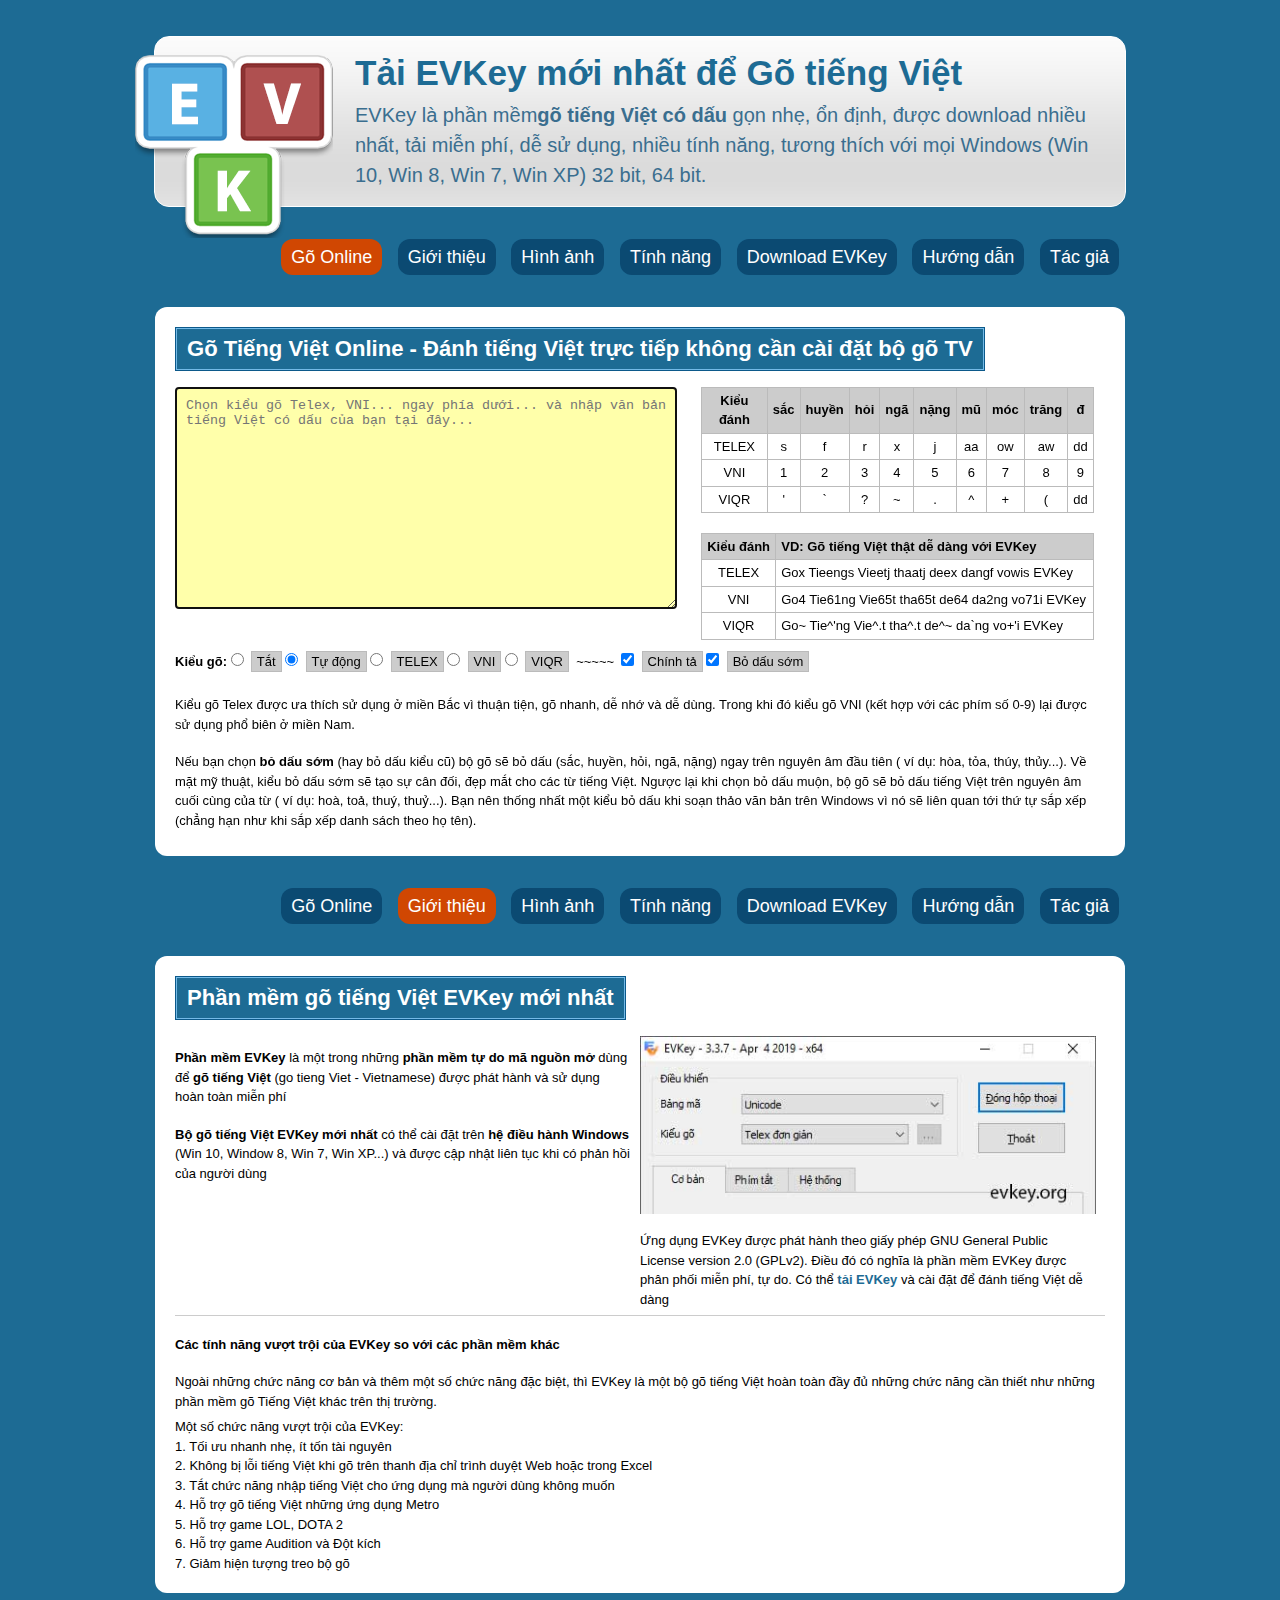
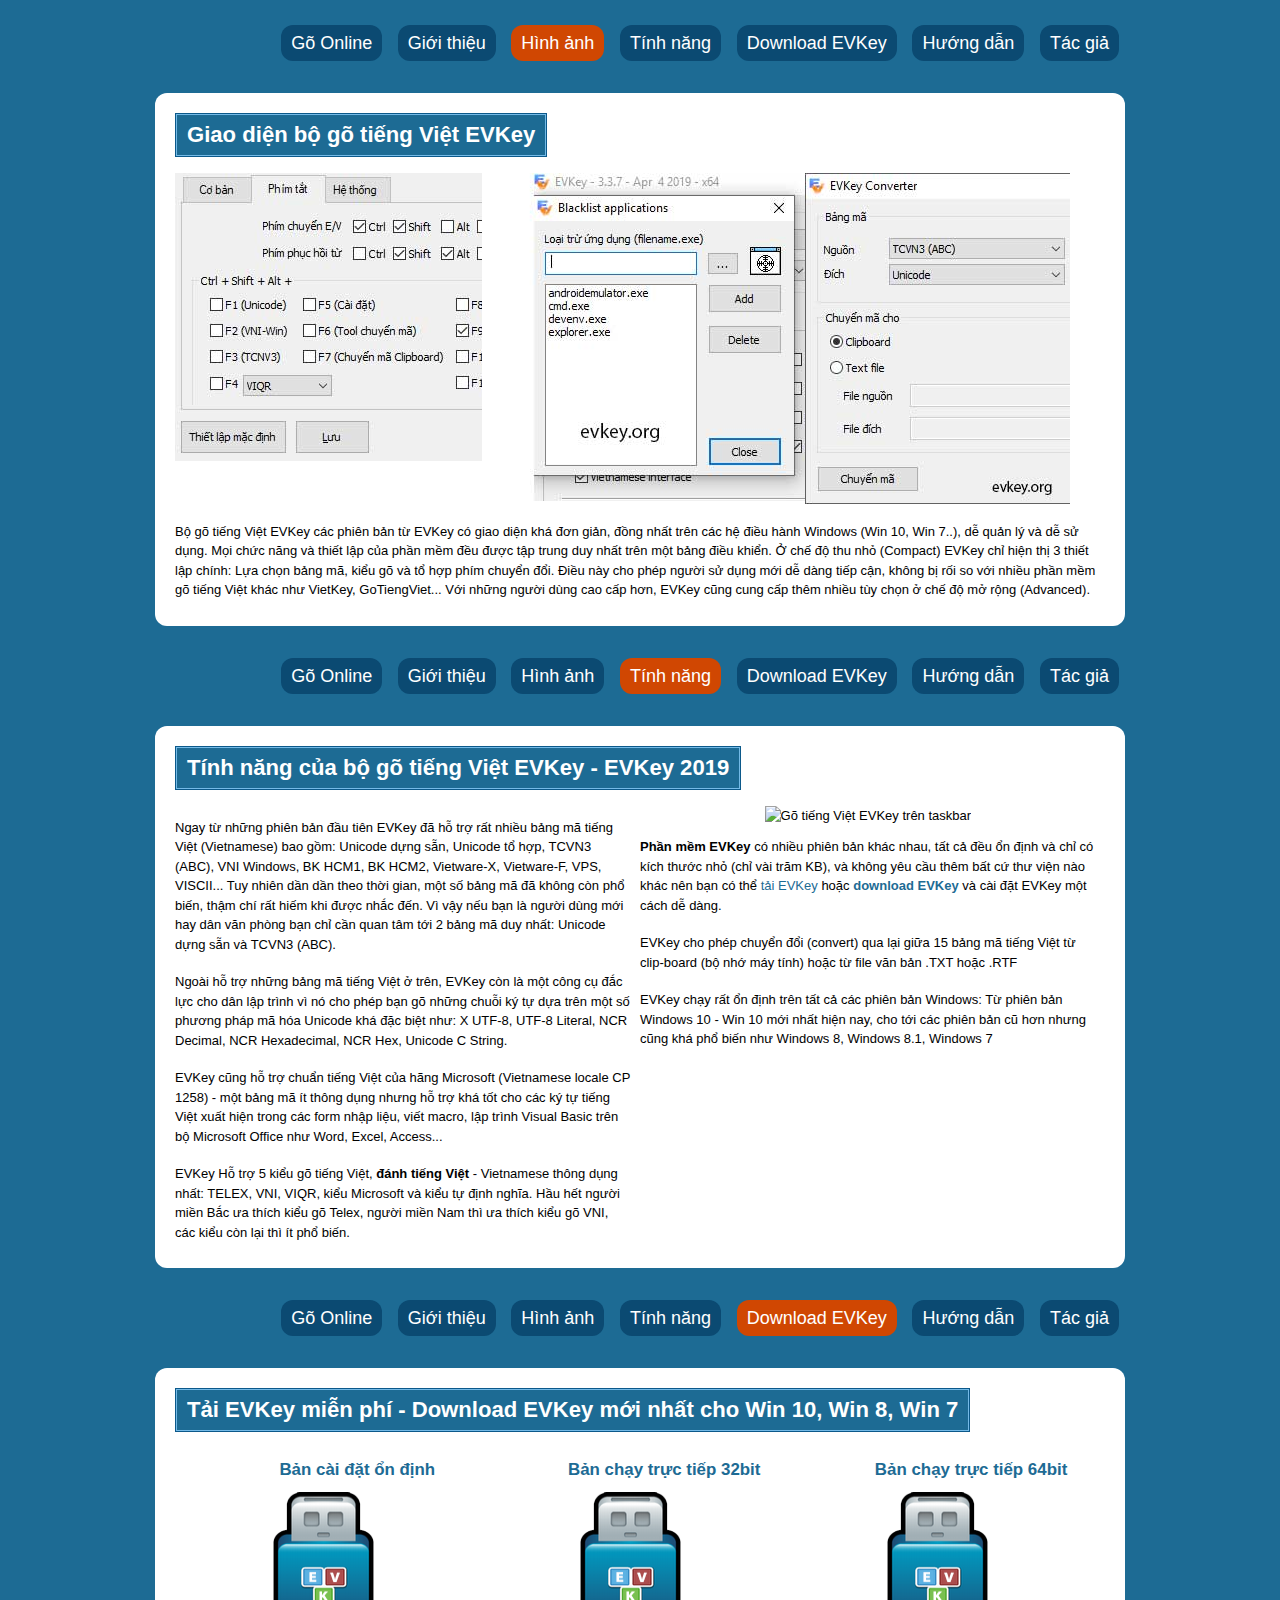
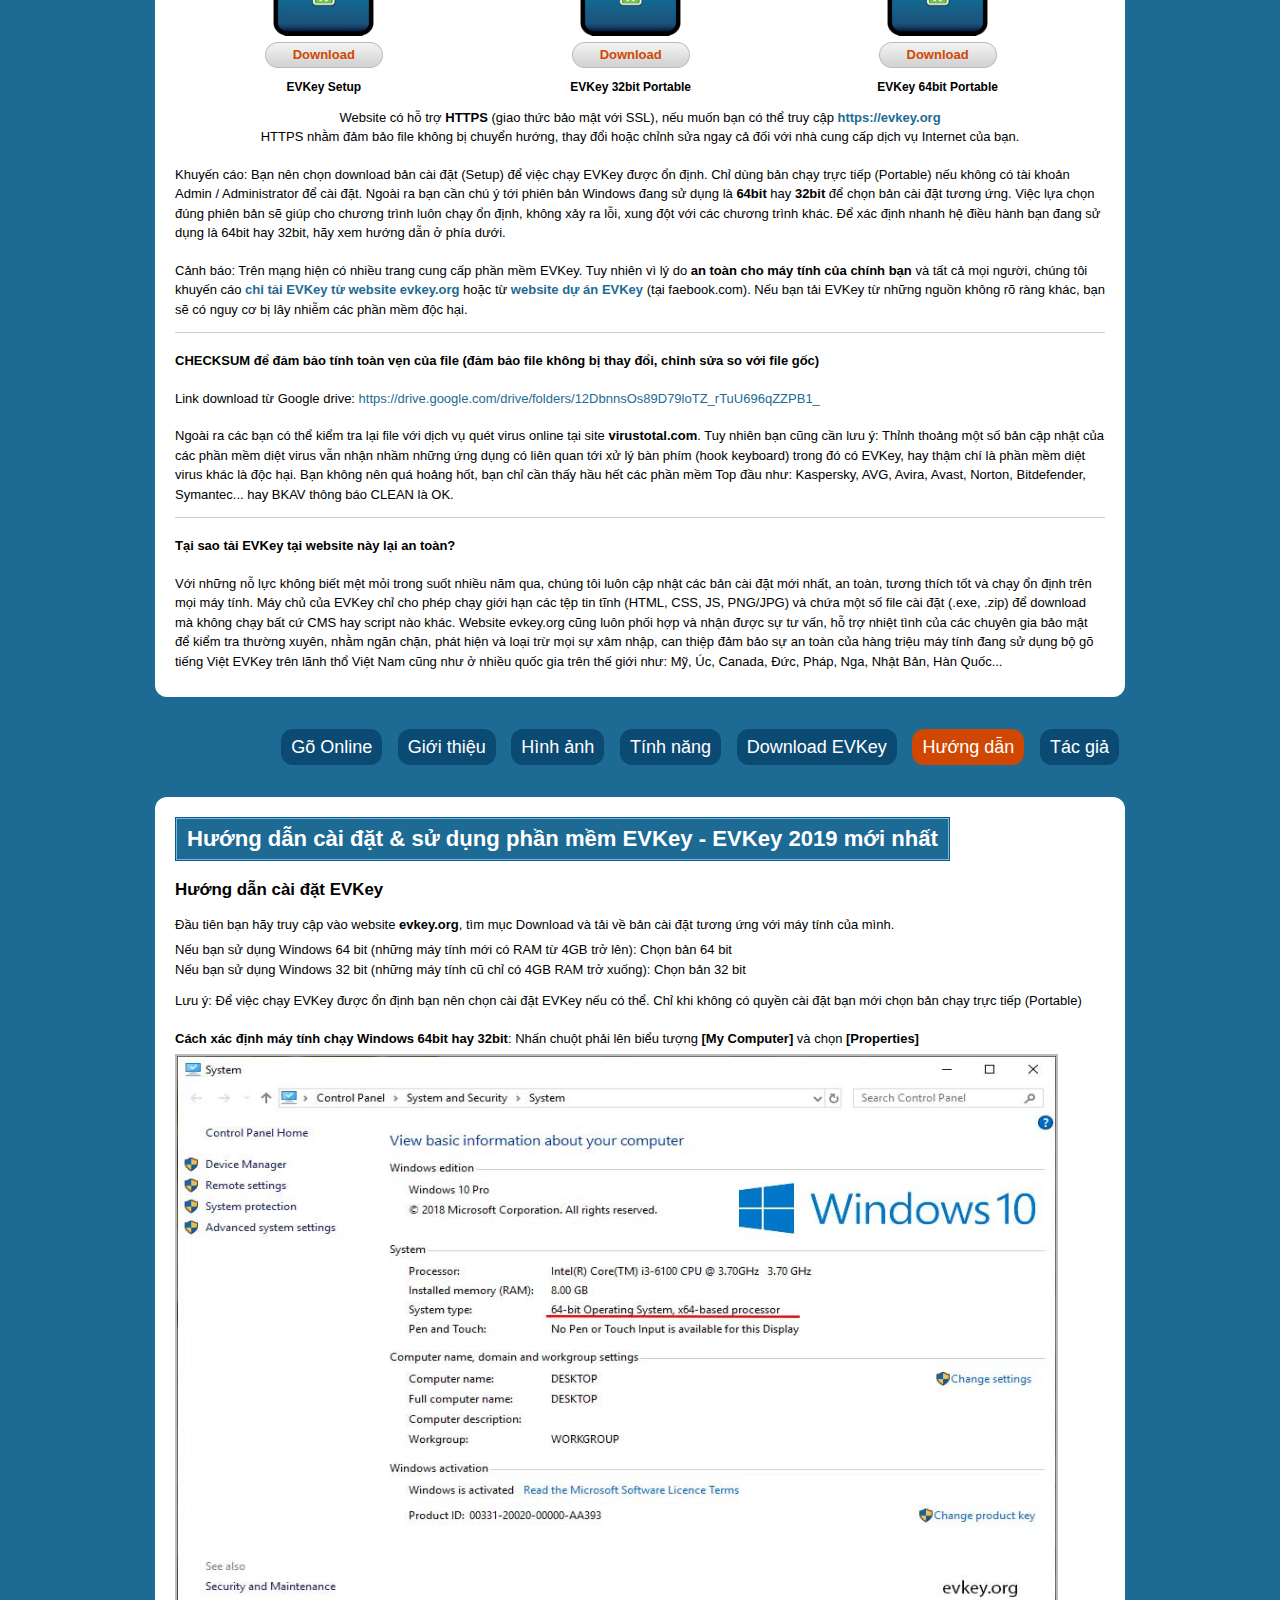
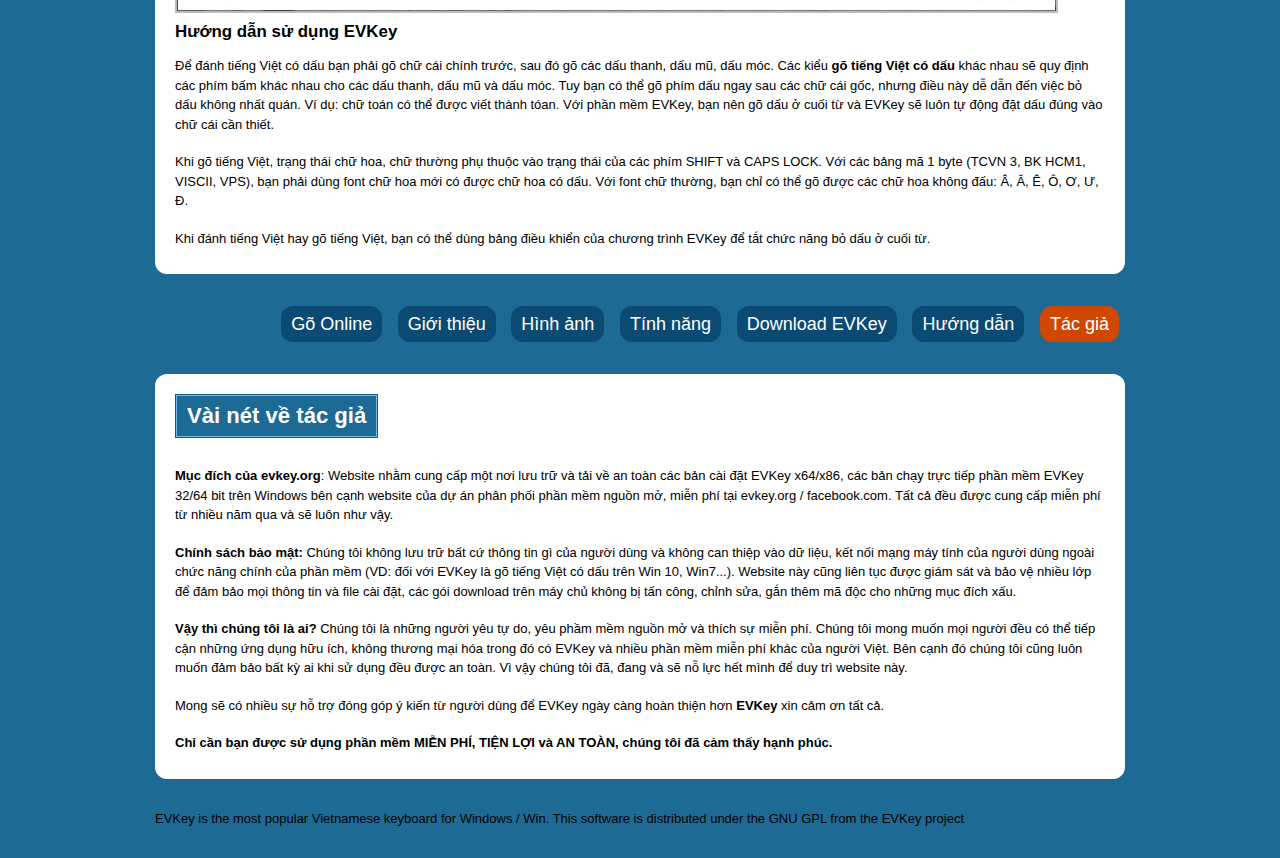
==== index.html @ 9063da2d "Add files via upload" ====
﻿<!DOCTYPE html>
<html xmlns="http://www.w3.org/1999/xhtml" lang="vi" xml:lang="vi">
<head>
    <meta charset="UTF-8" />
    <meta name="robots" content="index, follow" />
    <meta name="viewport" content="width=device-width, initial-scale=1.0" />
    <meta name="keywords" content="evkey, bo go tieng viet, evkey moi nhat, download evkey, go tieng viet, go tieng viet gon nhe, evkey 2019, tai evkey, bo go tieng viet" />
    <meta name="description" content="EVKey là ứng dụng hỗ trợ gõ Tiếng Việt trên máy tính gọn nhẹ và ổn định nhất hiện nay." />
    <title>EVKey - Trang chủ EVKey - Tải bộ gõ tiếng Việt mới nhất.</title>
    <link rel="stylesheet" href="media/css/template.css" type="text/css" />
</head>
<body>
    <a id="home"></a>
    <div class="wrapper box1">
        <div class="custom">
            <a href="/">
                <div id="logo">
                    EVKey
                </div>
            </a>
            <h1 class="heading">
                <a href="#download" title="Download EVKey mới nhất để gõ tiếng Việt trên Windows">Tải EVKey mới nhất để Gõ tiếng Việt</a>
            </h1>
            <p class="intro">
                EVKey là phần mềm<strong>gõ tiếng Việt có dấu</strong> gọn nhẹ, ổn định, được download nhiều nhất, tải miễn phí, dễ sử dụng, nhiều tính năng, tương thích với mọi Windows (Win 10, Win 8, Win 7, Win XP) 32 bit, 64 bit.
            </p>
        </div>
    </div>
    <div class="wrapper nav">
        <div class="custom">
            <a id="go-online"></a>
            <ul>
                <li class="active">
                    <a href="#go-online" title="gõ tiếng việt">Gõ Online</a>
                </li>
                <li>
                    <a href="#gioi-thieu" title="giới thiệu trang chủ evkey">Giới thiệu</a>
                </li>
                <li>
                    <a href="#hinh-anh" title="hình ảnh evkey gõ tiếng việt">Hình ảnh</a>
                </li>
                <li>
                    <a href="#tinh-nang"  title="các tính năng vượt trội của evkey">Tính năng</a>
                </li>
                <li>
                    <a href="#download" title="tải evkey">Download EVKey</a>
                </li>
                <li>
                    <a href="#huong-dan" title="hướng dẫn gõ tiếng việt">Hướng dẫn</a>
                </li>
                <li>
                    <a href="#tac-gia" title="tác giả evkey">Tác giả</a>
                </li>
            </ul>
        </div>
    </div>
    <div class="wrapper box2">
        <div class="inner">
            <div class="sectiontitlegoc"></div>
            <div class="sectiontitle">
                <h2>Gõ Tiếng Việt Online - Đánh tiếng Việt trực tiếp không cần cài đặt bộ gõ TV</h2>
            </div>
            <div class="custom">
                <div style="float:left; margin-right:20px;">
                    <textarea id="avimarea" autofocus class="avimarea" rows="10" cols="65" placeholder="Chọn kiểu gõ Telex, VNI... ngay phía dưới... và nhập văn bản tiếng Việt có dấu của bạn tại đây..."></textarea>
                </div>
                <div style="float:left;">
                    <table class="table">
                        <tbody>
                            <tr>
                                <th>Kiểu đánh</th>
                                <th>sắc</th>
                                <th>huyền</th>
                                <th>hỏi</th>
                                <th>ngã</th>
                                <th>nặng</th>
                                <th>mũ</th>
                                <th>móc</th>
                                <th>trăng</th>
                                <th>đ</th>
                            </tr>
                            <tr>
                                <td>TELEX</td>
                                <td>s</td>
                                <td>f</td>
                                <td>r</td>
                                <td>x</td>
                                <td>j</td>
                                <td>aa</td>
                                <td>ow</td>
                                <td>aw</td>
                                <td>dd</td>
                            </tr>
                            <tr>
                                <td>VNI</td>
                                <td>1</td>
                                <td>2</td>
                                <td>3</td>
                                <td>4</td>
                                <td>5</td>
                                <td>6</td>
                                <td>7</td>
                                <td>8</td>
                                <td>9</td>
                            </tr>
                            <tr>
                                <td>VIQR</td>
                                <td>&apos;</td>
                                <td>&grave;</td>
                                <td>&quest;</td>
                                <td>~</td>
                                <td>.</td>
                                <td>^</td>
                                <td>+</td>
                                <td>(</td>
                                <td>dd</td>
                            </tr>
                        </tbody>
                    </table>
                    <br />
                    <table class="table">
                        <tbody>
                            <tr>
                                <th>Kiểu đánh</th>
                                <th class="aleft">VD: Gõ tiếng Việt thật dễ dàng với EVKey</th>
                            </tr>
                            <tr>
                                <td>TELEX</td>
                                <td class="aleft">Gox Tieengs Vieetj thaatj deex dangf vowis EVKey</td>
                            </tr>
                            <tr>
                                <td>VNI</td>
                                <td class="aleft">Go4 Tie61ng Vie65t tha65t de64 da2ng vo71i EVKey</td>
                            </tr>
                            <tr>
                                <td>VIQR</td>
                                <td class="aleft">Go~ Tie^'ng Vie^.t tha^.t de^~ da`ng vo+'i EVKey</td>
                            </tr>
                        </tbody>
                    </table>
                </div>
            </div>
            <div class="clear"></div>
            <div id="AVIMControl">
                <div class="AVIMControl">
                    <fieldset>
                        <strong>Kiểu gõ:</strong>
                        <input id="avim_off" type="radio" name="AVIMMethod" onclick="AVIMObj.setMethod(-1);" />&nbsp;
                        <label for="avim_off" class="lcontrol">Tắt</label>
                        <input id="avim_auto" type="radio" name="AVIMMethod" onclick="AVIMObj.setMethod(0);" />&nbsp;
                        <label for="avim_auto" class="lcontrol">Tự động</label>
                        <input id="avim_telex" type="radio" name="AVIMMethod" onclick="AVIMObj.setMethod(1);" />&nbsp;
                        <label for="avim_telex" class="lcontrol">TELEX</label>
                        <input id="avim_vni" type="radio" name="AVIMMethod" onclick="AVIMObj.setMethod(2);" />&nbsp;
                        <label for="avim_vni" class="lcontrol">VNI</label>
                        <input id="avim_viqr" type="radio" name="AVIMMethod" onclick="AVIMObj.setMethod(3);" />&nbsp;
                        <label for="avim_viqr" class="lcontrol">VIQR</label>
                        <span>&nbsp;~~~~~&nbsp;</span>
                        <input id="avim_ckspell" type="checkbox" onclick="AVIMObj.setSpell(this);" />&nbsp;
                        <label for="avim_ckspell" class="lcontrol">Chính tả</label>
                        <input id="avim_daucu" type="checkbox" onclick="AVIMObj.setDauCu(this);" />&nbsp;
                        <label for="avim_daucu" class="lcontrol">Bỏ dấu sớm</label>
                    </fieldset>
                </div>
            </div>
            <script async type="text/javascript" src="media/js/avim.js"></script>
            <p>Kiểu gõ Telex được ưa thích sử dụng ở miền Bắc vì thuận tiện, gõ nhanh, dễ nhớ và dễ dùng. Trong khi đó kiểu gõ VNI (kết hợp với các phím số 0-9) lại được sử dụng phổ biên ở miền Nam.</p>
            <p>
                Nếu bạn chọn
                <strong>bỏ dấu sớm</strong> (hay bỏ dấu kiểu cũ) bộ gõ sẽ bỏ dấu (sắc, huyền, hỏi, ngã, nặng) ngay trên nguyên âm đầu tiên (
                <em>ví dụ: hòa, tỏa, thúy, thủy...</em>). Về mặt mỹ thuật, kiểu bỏ dấu sớm sẽ tạo sự cân đối, đẹp mắt cho các từ tiếng Việt. Ngược lại khi chọn bỏ dấu muộn, bộ gõ sẽ bỏ dấu tiếng Việt trên nguyên âm cuối cùng của từ (
                <em>ví dụ: hoà, toả, thuý, thuỷ...</em>). Bạn nên thống nhất một kiểu bỏ dấu khi soạn thảo văn bản trên Windows vì nó sẽ liên quan tới thứ tự sắp xếp (chẳng hạn như khi sắp xếp danh sách theo họ tên).
            </p>
        </div>
    </div>
    <div class="wrapper nav">
        <div class="custom">
            <a id="gioi-thieu"></a>
            <ul>
                <li>
                    <a href="#go-online" title="gõ tiếng việt">Gõ Online</a>
                </li>
                <li class="active">
                    <a href="#gioi-thieu" title="giới thiệu trang chủ evkey">Giới thiệu</a>
                </li>
                <li>
                    <a href="#hinh-anh" title="hình ảnh evkey gõ tiếng việt">Hình ảnh</a>
                </li>
                <li>
                    <a href="#tinh-nang"  title="các tính năng vượt trội của evkey">Tính năng</a>
                </li>
                <li>
                    <a href="#download" title="tải evkey">Download EVKey</a>
                </li>
                <li>
                    <a href="#huong-dan" title="hướng dẫn gõ tiếng việt">Hướng dẫn</a>
                </li>
                <li>
                    <a href="#tac-gia" title="tác giả evkey">Tác giả</a>
                </li>
            </ul>
        </div>
    </div>
    <div class="wrapper box2">
        <div class="inner">
            <div class="sectiontitlegoc"></div>
            <div class="sectiontitle">
                <h2>Phần mềm gõ tiếng Việt EVKey mới nhất</h2>
            </div>
            <div class="custom">
                <div class="block2">
                    <p>
                        <strong>Phần mềm EVKey</strong> là một trong những
                        <strong>phần mềm tự do mã nguồn mở</strong> dùng để
                        <strong>gõ tiếng Việt</strong> (go tieng Viet - Vietnamese) được phát hành và sử dụng hoàn toàn miễn phí
                    </p>
                    <p>
                        <strong>Bộ gõ tiếng Việt EVKey mới nhất</strong> có thể cài đặt trên
                        <strong>hệ điều hành Windows</strong> (Win 10, Window 8, Win 7, Win XP...) và được cập nhật liên tục khi có phản hồi của người dùng
                    </p>
                </div>
                <div class="block2">
                    <img src="media/images/screenshots/evkey.jpg" width="100%" height="" alt="Giao diện bộ gõ tiếng Việt EVKey trên Windows" style="max-width:570px;" />
                    <p>
                        Ứng dụng EVKey được phát hành theo giấy phép GNU General Public License version 2.0 (GPLv2). Điều đó có nghĩa là phần mềm EVKey được phân phối miễn phí, tự do. Có thể
                        <strong>
                            <a href="#download" title="Tải phần mềm gõ tiếng Việt EVKey mới nhất">tải EVKey</a>
                        </strong> và cài đặt để đánh tiếng Việt dễ dàng
                    </p>
                </div>
            </div>
            <hr />
            <p>
                <strong>Các tính năng vượt trội của EVKey so với các phần mềm khác</strong>
            </p>
            <p>Ngoài những chức năng cơ bản và thêm một số chức năng đặc biệt, thì EVKey là một bộ gõ tiếng Việt hoàn toàn đầy đủ những chức năng cần thiết như những phần mềm gõ Tiếng Việt khác trên thị trường.</p>
            <ol>
                Một số chức năng vượt trội của EVKey:
                <li>1. Tối ưu nhanh nhẹ, ít tốn tài nguyên</li>
                <li>2. Không bị lỗi tiếng Việt khi gõ trên thanh địa chỉ trình duyệt Web hoặc trong Excel</li>
                <li>3. Tắt chức năng nhập tiếng Việt cho ứng dụng mà người dùng không muốn</li>
                <li>4. Hỗ trợ gõ tiếng Việt những ứng dụng Metro</li>
                <li>5. Hỗ trợ game LOL, DOTA 2</li>
                <li>6. Hỗ trợ game Audition và Đột kích</li>
                <li>7. Giảm hiện tượng treo bộ gõ</li>
            </ol>
            <div class="clear"></div>
        </div>
    </div>
    <div class="wrapper nav">
        <div class="custom">
            <a id="hinh-anh"></a>
            <ul>
                <li>
                    <a href="#go-online" title="gõ tiếng việt">Gõ Online</a>
                </li>
                <li>
                    <a href="#gioi-thieu" title="giới thiệu trang chủ evkey">Giới thiệu</a>
                </li>
                <li class="active">
                    <a href="#hinh-anh" title="hình ảnh evkey gõ tiếng việt">Hình ảnh</a>
                </li>
                <li>
                    <a href="#tinh-nang"  title="các tính năng vượt trội của evkey">Tính năng</a>
                </li>
                <li>
                    <a href="#download" title="tải evkey">Download EVKey</a>
                </li>
                <li>
                    <a href="#huong-dan" title="hướng dẫn gõ tiếng việt">Hướng dẫn</a>
                </li>
                <li>
                    <a href="#tac-gia" title="tác giả evkey">Tác giả</a>
                </li>
            </ul>
        </div>
    </div>
    <div class="wrapper box2">
        <div class="inner">
            <div class="sectiontitlegoc"></div>
            <div class="sectiontitle">
                <h2>Giao diện bộ gõ tiếng Việt EVKey</h2>
            </div>
            <div class="custom">
                <div class="block3">
                    <img src="media/images/screenshots/evkey-gui.jpg" alt="go tieng viet cho windows 10" />
                </div>
                <div class="block3">
                    <img src="media/images/screenshots/evkey-macro.jpg" alt="go tieng viet cho windows 8" />
                </div>
                <div class="block3">
                    <img src="media/images/screenshots/evkey-toolkit.jpg" alt="go tieng viet cho windows 7" />
                </div>
            </div>
            <div class="clear"></div>
            <div class="custom">
                <p>Bộ gõ tiếng Việt EVKey các phiên bản từ EVKey có giao diện khá đơn giản, đồng nhất trên các hệ điều hành Windows (Win 10, Win 7..), dễ quản lý và dễ sử dụng. Mọi chức năng và thiết lập của phần mềm đều được tập trung duy nhất trên một bảng điều khiển. Ở chế độ thu nhỏ (Compact) EVKey chỉ hiện thị 3 thiết lập chính: Lựa chọn bảng mã, kiểu gõ và tổ hợp phím chuyển đổi. Điều này cho phép người sử dụng mới dễ dàng tiếp cận, không bị rối so với nhiều phần mềm gõ tiếng Việt khác như VietKey, GoTiengViet... Với những người dùng cao cấp hơn, EVKey cũng cung cấp thêm nhiều tùy chọn ở chế độ mở rộng (Advanced).</p>
            </div>
        </div>
    </div>
    <div class="wrapper nav">
        <div class="custom">
            <a id="tinh-nang"></a>
            <ul>
                <li>
                    <a href="#go-online" title="gõ tiếng việt">Gõ Online</a>
                </li>
                <li>
                    <a href="#gioi-thieu" title="giới thiệu trang chủ evkey">Giới thiệu</a>
                </li>
                <li>
                    <a href="#hinh-anh" title="hình ảnh evkey gõ tiếng việt">Hình ảnh</a>
                </li>
                <li class="active">
                    <a href="#tinh-nang"  title="các tính năng vượt trội của evkey">Tính năng</a>
                </li>
                <li>
                    <a href="#download" title="tải evkey">Download EVKey</a>
                </li>
                <li>
                    <a href="#huong-dan" title="hướng dẫn gõ tiếng việt">Hướng dẫn</a>
                </li>
                <li>
                    <a href="#tac-gia" title="tác giả evkey">Tác giả</a>
                </li>
            </ul>
        </div>
    </div>
    <div class="wrapper box2">
        <div class="inner">
            <div class="sectiontitlegoc"></div>
            <div class="sectiontitle">
                <h2>Tính năng của bộ gõ tiếng Việt EVKey - EVKey 2019</h2>
            </div>
            <div class="custom">
                <div class="block2">
                    <p>Ngay từ những phiên bản đầu tiên EVKey đã hỗ trợ rất nhiều bảng mã tiếng Việt (Vietnamese) bao gồm: Unicode dựng sẵn, Unicode tổ hợp, TCVN3 (ABC), VNI Windows, BK HCM1, BK HCM2, Vietware-X, Vietware-F, VPS, VISCII... Tuy nhiên dần dần theo thời gian, một số bảng mã đã không còn phổ biến, thậm chí rất hiếm khi được nhắc đến. Vì vậy nếu bạn là người dùng mới hay dân văn phòng bạn chỉ cần quan tâm tới 2 bảng mã duy nhất: Unicode dựng sẵn và TCVN3 (ABC).</p>
                    <p>Ngoài hỗ trợ những bảng mã tiếng Việt ở trên, EVKey còn là một công cụ đắc lực cho dân lập trình vì nó cho phép bạn gõ những chuỗi ký tự dựa trên một số phương pháp mã hóa Unicode khá đặc biệt như: X UTF-8, UTF-8 Literal, NCR Decimal, NCR Hexadecimal, NCR Hex, Unicode C String.</p>
                    <p>EVKey cũng hỗ trợ chuẩn tiếng Việt của hãng Microsoft (Vietnamese locale CP 1258) - một bảng mã ít thông dụng nhưng hỗ trợ khá tốt cho các ký tự tiếng Việt xuất hiện trong các form nhập liệu, viết macro, lập trình Visual Basic trên bộ Microsoft Office như Word, Excel, Access...</p>
                    <p>
                        EVKey Hỗ trợ 5 kiểu gõ tiếng Việt,
                        <strong>đánh tiếng Việt</strong> - Vietnamese thông dụng nhất: TELEX, VNI, VIQR, kiểu Microsoft và kiểu tự định nghĩa. Hầu hết người miền Bắc ưa thích kiểu gõ Telex, người miền Nam thì ưa thích kiểu gõ VNI, các kiểu còn lại thì ít phổ biến.
                    </p>
                </div>
                <div class="block2">
                    <img src="media/images/screenshots/evkey-taskbar.jpg" alt="Gõ tiếng Việt EVKey trên taskbar" />
                    <p>
                        <strong>Phần mềm EVKey</strong> có nhiều phiên bản khác nhau, tất cả đều ổn định và chỉ có kích thước nhỏ (chỉ vài trăm KB), và không yêu cầu thêm bất cứ thư viện nào khác nên bạn có thể
                        <a href="#download" title="Tải phần mềm gõ tiếng Việt EVKey mới nhất">tải EVKey</a> hoặc
                        <strong>
                            <a href="#download" title="Download phần mềm gõ tiếng Việt EVKey mới nhất">download EVKey</a>
                        </strong> và cài đặt EVKey một cách dễ dàng.
                    </p>
                    <p>EVKey cho phép chuyển đổi (convert) qua lại giữa 15 bảng mã tiếng Việt từ clip-board (bộ nhớ máy tính) hoặc từ file văn bản .TXT hoặc .RTF</p>
                    <p>EVKey chạy rất ổn định trên tất cả các phiên bản Windows: Từ phiên bản Windows 10 - Win 10 mới nhất hiện nay, cho tới các phiên bản cũ hơn nhưng cũng khá phổ biến như Windows 8, Windows 8.1, Windows 7</p>
                </div>
                <div>
                </div>
            </div>
            <div class="clear"></div>
        </div>
    </div>
    <div class="wrapper nav">
        <div class="custom">
            <a id="download"></a>
            <ul>
                <li>
                    <a href="#go-online" title="gõ tiếng việt">Gõ Online</a>
                </li>
                <li>
                    <a href="#gioi-thieu" title="giới thiệu trang chủ evkey">Giới thiệu</a>
                </li>
                <li>
                    <a href="#hinh-anh" title="hình ảnh evkey gõ tiếng việt">Hình ảnh</a>
                </li>
                <li>
                    <a href="#tinh-nang"  title="các tính năng vượt trội của evkey">Tính năng</a>
                </li>
                <li class="active">
                    <a href="#download" title="tải evkey">Download EVKey</a>
                </li>
                <li>
                    <a href="#huong-dan" title="hướng dẫn gõ tiếng việt">Hướng dẫn</a>
                </li>
                <li>
                    <a href="#tac-gia" title="tác giả evkey">Tác giả</a>
                </li>
            </ul>
        </div>
    </div>
    <div class="wrapper box2">
        <div class="inner">
            <div class="sectiontitlegoc"></div>
            <div class="sectiontitle">
                <h2>Tải EVKey miễn phí - Download EVKey mới nhất cho Win 10, Win 8, Win 7</h2>
            </div>
            <div class="custom">
                <div class="block3">
                    <h3>
                        <a href="https://github.com/evkey/evkey.github.io/releases/download/3.4.2/EVKey.Setup.exe" title="EVKey bản cài đặt" rel="nofollow">Bản cài đặt ổn định</a>
                    </h3>
                    <img src="media/images/download/evkey-portable.png" alt="EVKey Portable" width="155" height="144" />
                    <a class="downloadbutton" href="https://github.com/evkey/evkey.github.io/releases/download/3.4.2/EVKey.Setup.exe">Download</a>
                    <div class="downloadnote">
                        <strong>EVKey Setup</strong>
                    </div>
                </div>

                <div class="block3">
                    <h3>
                        <a href="https://github.com/evkey/evkey.github.io/releases/download/3.4.2/EVKey32.exe" title="EVKey bản chạy trực tiếp 32bit không cần cài đặt" rel="nofollow">Bản chạy trực tiếp 32bit</a>
                    </h3>
                    <img src="media/images/download/evkey-portable.png" alt="EVKey Portable" width="155" height="144" />
                    <a class="downloadbutton" href="https://github.com/evkey/evkey.github.io/releases/download/3.4.1/EVKey32.exe">Download</a>
                    <div class="downloadnote">
                        <strong>EVKey 32bit Portable</strong>
                    </div>
                </div>
                <div class="block3">
                    <h3>
                        <a href="https://github.com/evkey/evkey.github.io/releases/download/3.4.2/EVKey64.exe" title="EVKey bản chạy trực tiếp 64bit không cần cài đặt" rel="nofollow">Bản chạy trực tiếp 64bit</a>
                    </h3>
                    <img src="media/images/download/evkey-portable.png" alt="EVKey Portable" width="155" height="144" />
                    <a class="downloadbutton" href="https://github.com/evkey/evkey.github.io/releases/download/3.4.2/EVKey64.exe">Download</a>
                    <div class="downloadnote">
                        <strong>EVKey 64bit Portable</strong>
                    </div>
                </div>
            </div>
            <div class="clear"></div>
            <p style="text-align:center;">
                Website có hỗ trợ
                <strong>HTTPS</strong> (giao thức bảo mật với SSL), nếu muốn bạn có thể truy cập
                <strong>
                    <a href="/" title="Bộ gõ tiếng Việt EVKey">https://evkey.org</a>
                </strong>
                <br>HTTPS nhằm đảm bảo file không bị chuyển hướng, thay đổi hoặc chỉnh sửa ngay cả đối với nhà cung cấp dịch vụ Internet của bạn.
            </p>
            <p>
                Khuyến cáo: Bạn nên chọn download bản cài đặt (Setup) để việc chạy EVKey được ổn định. Chỉ dùng bản chạy trực tiếp (Portable) nếu không có tài khoản Admin / Administrator để cài đặt. Ngoài ra bạn cần chú ý tới phiên bản Windows đang sử dụng là
                <strong>64bit</strong> hay
                <strong>32bit</strong> để chọn bản cài đặt tương ứng. Việc lựa chọn đúng phiên bản sẽ giúp cho chương trình luôn chạy ổn định, không xảy ra lỗi, xung đột với các chương trình khác. Để xác định nhanh hệ điều hành bạn đang sử dụng là 64bit hay 32bit, hãy xem hướng dẫn ở phía dưới.
            </p>
            <p>
                Cảnh báo: Trên mạng hiện có nhiều trang cung cấp phần mềm EVKey. Tuy nhiên vì lý do
                <strong>an toàn cho máy tính của chính bạn</strong> và tất cả mọi người, chúng tôi khuyến cáo
                <strong>
                    <a href="/" title="Tải EVKey mới nhất">chỉ tải EVKey từ website evkey.org</a>
                </strong> hoặc từ
                <strong>
                    <a href="https://www.facebook.com/bogotiengvietevkey/" target="_blank" rel="nofollow" title="Website dự án EVKey">website dự án EVKey</a>
                </strong> (tại faebook.com). Nếu bạn tải EVKey từ những nguồn không rõ ràng khác, bạn sẽ có nguy cơ bị lây nhiễm các phần mềm độc hại.
            </p>
            <hr />
            <p>
                <strong>CHECKSUM để đảm bảo tính toàn vẹn của file (đảm bảo file không bị thay đổi, chỉnh sửa so với file gốc)</strong>
            </p>
            <p>
                Link download từ Google drive:
                <a href="https://drive.google.com/drive/folders/12DbnnsOs89D79loTZ_rTuU696qZZPB1_" target="_blank" rel="nofollow">https://drive.google.com/drive/folders/12DbnnsOs89D79loTZ_rTuU696qZZPB1_</a>
            </p>
            <p>
                Ngoài ra các bạn có thể kiểm tra lại file với dịch vụ quét virus online tại site
                <strong>virustotal.com</strong>. Tuy nhiên bạn cũng cần lưu ý: Thỉnh thoảng một số bản cập nhật của các phần mềm diệt virus vẫn nhận nhầm những ứng dụng có liên quan tới xử lý bàn phím (hook keyboard) trong đó có EVKey, hay thậm chí là phần mềm diệt virus khác là độc hại. Bạn không nên quá hoảng hốt, bạn chỉ cần thấy hầu hết các phần mềm Top đầu như: Kaspersky, AVG, Avira, Avast, Norton, Bitdefender, Symantec... hay BKAV thông báo CLEAN là OK.
            </p>
            <hr />
            <p>
                <strong>Tại sao tải EVKey tại website này lại an toàn?</strong>
            </p>
            <p>Với những nỗ lực không biết mệt mỏi trong suốt nhiều năm qua, chúng tôi luôn cập nhật các bản cài đặt mới nhất, an toàn, tương thích tốt và chạy ổn định trên mọi máy tính. Máy chủ của EVKey chỉ cho phép chạy giới hạn các tệp tin tĩnh (HTML, CSS, JS, PNG/JPG) và chứa một số file cài đặt (.exe, .zip) để download mà không chạy bất cứ CMS hay script nào khác. Website evkey.org cũng luôn phối hợp và nhận được sự tư vấn, hỗ trợ nhiệt tình của các chuyên gia bảo mật để kiểm tra thường xuyên, nhằm ngăn chặn, phát hiện và loại trừ mọi sự xâm nhập, can thiệp đảm bảo sự an toàn của hàng triệu máy tính đang sử dụng bộ gõ tiếng Việt EVKey trên lãnh thổ Việt Nam cũng như ở nhiều quốc gia trên thế giới như: Mỹ, Úc, Canada, Đức, Pháp, Nga, Nhật Bản, Hàn Quốc...</p>
        </div>
    </div>
    <div class="wrapper nav">
        <div class="custom">
            <a id="huong-dan"></a>
            <ul>
                <li>
                    <a href="#go-online" title="gõ tiếng việt">Gõ Online</a>
                </li>
                <li>
                    <a href="#gioi-thieu" title="giới thiệu trang chủ evkey">Giới thiệu</a>
                </li>
                <li>
                    <a href="#hinh-anh" title="hình ảnh evkey gõ tiếng việt">Hình ảnh</a>
                </li>
                <li>
                    <a href="#tinh-nang"  title="các tính năng vượt trội của evkey">Tính năng</a>
                </li>
                <li>
                    <a href="#download" title="tải evkey">Download EVKey</a>
                </li>
                <li class="active">
                    <a href="#huong-dan" title="hướng dẫn gõ tiếng việt">Hướng dẫn</a>
                </li>
                <li>
                    <a href="#tac-gia" title="tác giả evkey">Tác giả</a>
                </li>
            </ul>
        </div>
    </div>
    <div class="wrapper box2">
        <div class="inner">
            <div class="sectiontitlegoc"></div>
            <div class="sectiontitle">
                <h2>Hướng dẫn cài đặt & sử dụng phần mềm EVKey - EVKey 2019 mới nhất</h2>
            </div>
            <div class="custom">
                <h3>Hướng dẫn cài đặt EVKey</h3>
                <p>
                    Đầu tiên bạn hãy truy cập vào website
                    <strong>evkey.org</strong>, tìm mục Download và tải về bản cài đặt tương ứng với máy tính của mình.
                </p>
                <ul>
                    <li>Nếu bạn sử dụng Windows 64 bit (những máy tính mới có RAM từ 4GB trở lên): Chọn bản 64 bit</li>
                    <li>Nếu bạn sử dụng Windows 32 bit (những máy tính cũ chỉ có 4GB RAM trở xuống): Chọn bản 32 bit</li>
                </ul>
                <p>Lưu ý: Để việc chạy EVKey được ổn định bạn nên chọn cài đặt EVKey nếu có thể. Chỉ khi không có quyền cài đặt bạn mới chọn bản chạy trực tiếp (Portable)</p>
                <p>
                    <strong>Cách xác định máy tính chạy Windows 64bit hay 32bit</strong>: Nhấn chuột phải lên biểu tượng
                    <strong>[My Computer]</strong> và chọn
                    <strong>[Properties]</strong>
                </p>
                <img src="media/images/screenshots/windows-10-64bit.jpg" alt="Windows 10 Pro 64bit" title="Cách xác định Windows 64bit hay 32bit" width="879" height="555" style="border:2px solid #bbb;" />
                <h3>Hướng dẫn sử dụng EVKey</h3>
                <p>
                    Để đánh tiếng Việt có dấu bạn phải gõ chữ cái chính trước, sau đó gõ các dấu thanh, dấu mũ, dấu móc. Các kiểu
                    <strong>gõ tiếng Việt có dấu</strong> khác nhau sẽ quy định các phím bấm khác nhau cho các dấu thanh, dấu mũ và dấu móc. Tuy bạn có thể gõ phím dấu ngay sau các chữ cái gốc, nhưng điều này dễ dẫn đến việc bỏ dấu không nhất quán. Ví dụ: chữ toán có thể được viết thành tóan. Với phần mềm EVKey, bạn nên gõ dấu ở cuối từ và EVKey sẽ luôn tự động đặt dấu đúng vào chữ cái cần thiết.
                </p>
                <p>Khi gõ tiếng Việt, trạng thái chữ hoa, chữ thường phụ thuộc vào trạng thái của các phím SHIFT và CAPS LOCK. Với các bảng mã 1 byte (TCVN 3, BK HCM1, VISCII, VPS), bạn phải dùng font chữ hoa mới có được chữ hoa có dấu. Với font chữ thường, bạn chỉ có thể gõ được các chữ hoa không đấu: Â, Ă, Ê, Ô, Ơ, Ư, Đ.</p>
                <p>Khi đánh tiếng Việt hay gõ tiếng Việt, bạn có thể dùng bảng điều khiển của chương trình EVKey để tắt chức năng bỏ dấu ở cuối từ.</p>
            </div>
            <div class="clear"></div>
        </div>
    </div>
    <div class="wrapper nav">
        <div class="custom">
            <a id="tac-gia"></a>
            <ul>
                <li>
                    <a href="#go-online" title="gõ tiếng việt">Gõ Online</a>
                </li>
                <li>
                    <a href="#gioi-thieu" title="giới thiệu trang chủ evkey">Giới thiệu</a>
                </li>
                <li>
                    <a href="#hinh-anh" title="hình ảnh evkey gõ tiếng việt">Hình ảnh</a>
                </li>
                <li>
                    <a href="#tinh-nang"  title="các tính năng vượt trội của evkey">Tính năng</a>
                </li>
                <li>
                    <a href="#download" title="tải evkey">Download EVKey</a>
                </li>
                <li>
                    <a href="#huong-dan" title="hướng dẫn gõ tiếng việt">Hướng dẫn</a>
                </li>
                <li class="active">
                    <a href="#tac-gia" title="tác giả evkey">Tác giả</a>
                </li>
            </ul>
        </div>
    </div>
    <div class="wrapper box2">
        <div class="inner">
            <div class="sectiontitlegoc"></div>
            <div class="sectiontitle">
                <h2>Vài nét về tác giả</h2>
            </div>
            <div class="custom">
                <p>
                    <strong>Mục đích của evkey.org</strong>: Website nhằm cung cấp một nơi lưu trữ và tải về an toàn các bản cài đặt EVKey x64/x86, các bản chạy trực tiếp phần mềm EVKey 32/64 bit trên Windows bên cạnh website của dự án phân phối phần mềm nguồn mở, miễn phí tại evkey.org / facebook.com. Tất cả đều được cung cấp miễn phí từ nhiều năm qua và sẽ luôn như vậy.
                </p>
                <p>
                    <strong>Chính sách bảo mật:</strong> Chúng tôi không lưu trữ bất cứ thông tin gì của người dùng và không can thiệp vào dữ liệu, kết nối mạng máy tính của người dùng ngoài chức năng chính của phần mềm (VD: đối với EVKey là gõ tiếng Việt có dấu trên Win 10, Win7...). Website này cũng liên tục được giám sát và bảo vệ nhiều lớp để đảm bảo mọi thông tin và file cài đặt, các gói download trên máy chủ không bị tấn công, chỉnh sửa, gắn thêm mã độc cho những mục đích xấu.
                </p>
                <p>
                    <strong>Vậy thì chúng tôi là ai?</strong> Chúng tôi là những người yêu tự do, yêu phầm mềm nguồn mở và thích sự miễn phí. Chúng tôi mong muốn mọi người đều có thể tiếp cận những ứng dụng hữu ích, không thương mại hóa trong đó có EVKey và nhiều phần mềm miễn phí khác của người Việt. Bên cạnh đó chúng tôi cũng luôn muốn đảm bảo bất kỳ ai khi sử dụng đều được an toàn. Vì vậy chúng tôi đã, đang và sẽ nỗ lực hết mình để duy trì website này.
                </p>
                <p>Mong sẽ có nhiều sự hỗ trợ đóng góp ý kiến từ người dùng để EVKey ngày càng hoàn thiện hơn <strong>EVKey</strong> xin cảm ơn tất cả.</p>
                <p>
                    <strong>Chỉ cần bạn được sử dụng phần mềm MIỄN PHÍ, TIỆN LỢI và AN TOÀN, chúng tôi đã cảm thấy hạnh phúc.</strong>
                </p>
            </div>
            <div class="clear"></div>
        </div>
    </div>
    <div class="wrapper footer">EVKey is the most popular Vietnamese keyboard for Windows / Win. This software is distributed under the GNU GPL from the EVKey project</div>
    <div id="glesticky"></div>
</body>
<!-- Global site tag (gtag.js) - Google Analytics -->
<script async src="https://www.googletagmanager.com/gtag/js?id=UA-138580242-1"></script>
<script>
    window.dataLayer = window.dataLayer || [];
    function gtag() { dataLayer.push(arguments); }
    gtag('js', new Date());
    gtag('config', 'UA-138580242-1');
</script>
</html>
---- media/css/template.css ----
@media only screen and (max-width: 1020px) {
	.glesticky {
		display: none
	}
	#glesticky {
		display: none
	}
}
#glesticky {
	opacity: 1;
	height: auto;
	width: auto;
	position: fixed;
	top: 0;
	left: 10px;
	padding: 0;
	z-index: 1001
}
.joomla-nav {
	background-color: #c3d9ff;
	border-top: 1px solid #b3c9e4;
	border-bottom: 1px solid #b3c9ef;
	height: 1%;
	margin: 0 0 1.5em;
	overflow: auto;
	padding: .67em 0
}
.joomla-nav li {
	float: left;
	line-height: 1.5;
	list-style-type: none;
	margin: 0 .5em;
	padding: 0
}
.joomla-nav li a {
	color: #222;
	cursor: pointer;
	display: block;
	float: left;
	font-weight: 700;
	padding: 0 .33em
}
.joomla-nav li a.selected {
	color: #555;
	cursor: default
}
.joomla-nav li a,
.joomla-nav li a:focus,
.joomla-nav li a:hover {
	text-decoration: none
}
.joomla-nav li a:focus,
.joomla-nav li a:hover {
	color: #555;
	outline: 0
}
.joomla-nav li.label {
	font-weight: 400;
	line-height: 1.5;
	margin-right: 1em;
	padding: .15em .33em
}
html,
body,
div,
ul,
ol,
li,
dl,
dt,
dd,
h1,
h2,
h3,
h4,
h5,
h6,
pre,
form,
p,
blockquote,
fieldset,
input {
	margin: 0;
	padding: 0
}
h1,
h2,
h3,
h4,
h5,
h6,
pre,
code,
address,
caption,
cite,
code,
em,
strong,
th {
	font-size: 1em;
	font-weight: 400;
	font-style: normal
}
ul,
ol {
	list-style: none
}
fieldset,
img {
	border: 0
}
caption,
th {
	text-align: left
}
table {
	border-collapse: collapse;
	border-spacing: 0
}
body {
	font: 81.25%/1.5 Helvetica, Arial, 'Liberation Sans', FreeSans, sans-serif;
	background: #1d6b94
}
p {
	padding: 12px 0 6px;
	margin-top: 0
}
a {
	text-decoration: none;
	color: #1d6b94
}
a:hover {
	text-decoration: underline
}
a:focus {
	outline: 1px dotted invert
}
hr {
	border: 0 #ccc solid;
	border-top-width: 1px;
	clear: both;
	height: 0
}
h1 {
	font-size: 2.7em
}
h2 {
	font-size: 1.7em
}
h3 {
	font-size: 1.3em;
	font-weight: 700
}
h4 {
	font-size: 1.4615384615384615384615384615385em
}
h5 {
	font-size: 1.3076923076923076923076923076923em
}
h6 {
	font-size: 1.25em
}
.wrapper {
	width: 970px;
	margin: 25px auto;
	position: relative
}
.box1 {
	background: url(../images/box1-bg.png) repeat-x top left;
	padding-bottom: 16px;
	border: 1px solid #fff;
	-moz-border-radius: 15px;
	-webkit-border-radius: 15px;
	border-radius: 15px;
	margin-top: 36px
}
#logo {
	width: 201px;
	height: 186px;
	background-image: url(../images/evkey.png);
	background-position: -10px -10px;
	position: absolute;
	bottom: -35px;
	left: -20px;
	position: absolute;
	text-indent: -9999px
}
.wrapper h1 {
	color: #1678b6;
	padding-left: 200px;
	padding-top: 10px
}
.wrapper p.intro {
	color: #3a6e8f;
	padding: 0 20px 0 200px;
	font-size: 1.538461538461538em
}
.nav {
	line-height: 50px;
	height: 50px
}
.nav ul {
	position: absolute;
	right: 0;
	top: 0
}
.nav li {
	display: inline;
	margin: 0 6px
}
.nav li a {
	padding: 0 10px;
	color: #fff;
	font-size: 1.384615384615385em;
	background: #0b4a72;
	-moz-border-radius: 12px;
	-webkit-border-radius: 12px;
	border-radius: 12px;
	padding: 8px 10px;
	text-decoration: none
}
.nav li a:hover,
.nav li.active a {
	padding: 8px 10px;
	background: #d04702;
	-moz-border-radius: 12px;
	-webkit-border-radius: 12px;
	border-radius: 12px
}
.gle {
	margin-bottom: 20px;
	text-align: center;
	width: 100%;
	height: auto;
	clear: none
}
.box2 {
	background: #fff;
	-moz-border-radius: 12px;
	-webkit-border-radius: 12px;
	border-radius: 12px
}
.inner {
	padding: 80px 20px 20px
}
.sectiontitlegoc {
	background-position: -10px -213px;
	width: 12px;
	height: 56px;
	position: absolute;
	left: -12px;
	top: 20px
}
.sectiontitle {
	position: absolute;
	left: 0;
	top: 0;
	margin-top: 20px;
	margin-left: 20px;
	border: 1px solid #0c598a
}
.sectiontitle h2 {
	font-weight: 700;
	background: #1d6b94;
	height: 40px;
	border: 1px solid #74bae7;
	padding: 0 10px;
	line-height: 40px;
	color: #fff
}
.footer {
	margin-top: 30px;
	margin-bottom: 30px
}
.footer p {
	font-size: 10px;
	color: #fff;
	padding: 0
}
.footer a {
	color: #000;
	text-decoration: underline
}
.footer a.gotop {
	position: absolute;
	right: 0;
	top: 0
}
.block2,
.block3,
.block4 {
	float: left;
	margin-right: 1%;
	text-align: center
}
.block2:last-child,
.block3:last-child,
.block4:last-child {
	margin-right: 0
}
.block2 {
	width: 49%
}
.block2 p {
	text-align: left
}
.block3 {
	width: 32%
}
.block4 {
	width: 24%
}
.block4 img {
	margin: 15px auto
}
a.downloadbutton {
	background-image: url(../images/evkey.png);
	background-position: -10px -289px;
	display: block;
	width: 118px;
	height: 26px;
	line-height: 26px;
	color: #d04702;
	margin: 0 auto;
	font-weight: 700
}
.downloadnote {
	font-size: 12px;
	margin-top: 10px
}
.icon1,
.icon2,
.icon3,
.icon4 {
	margin-top: 4px;
	font-size: 10px
}
.space {
	height: 20px
}
p.info {
	font-size: 11px;
	color: #000;
	padding: 0
}
.block3 {
	width: 32%;
	margin-right: 1%;
	float: left
}
.about-content p {
	display: block
}
.clear {
	clear: both;
	display: block;
	overflow: hidden;
	visibility: hidden;
	width: 0;
	height: 0
}
.clearfix:after {
	clear: both;
	content: ' ';
	display: block;
	font-size: 0;
	line-height: 0;
	visibility: hidden;
	width: 0;
	height: 0
}
.clearfix {
	display: block
}
* html .clearfix {
	height: 1%
}
.fleft {
	float: left
}
.fright {
	float: right
}
.block {
	width: 24%;
	float: left;
	margin-right: 1%;
	text-align: center
}
.block3 h3 {
	padding-left: 67px;
	height: 44px;
	line-height: 44px
}
.block3 ul {
	margin-top: 40px
}
.block3 li {
	line-height: 26px;
	border-bottom: dotted 1px #c8dbe2;
	list-style-position: inside
}
.block img {
	width: 155px;
	margin: 15px auto
}
.heading a,
.heading a:hover {
	color: #1d6b94;
	text-decoration: none;
	font-weight: 700
}
strong {
	font-weight: 700
}
.table {
	width: 98%;
	margin: auto
}
.table th {
	font-weight: 700;
	background-color: #ccc
}
.table th,
.table td {
	border: 1px solid #bbb;
	padding: 3px 5px;
	text-align: center;
	width: auto
}
.avimarea {
	width: 480px;
	max-width: 880px;
	height: 200px;
	max-height: 600px;
	background-color: #ffa;
	padding: 10px
}
.lcontrol {
	border: 1px solid #bbb;
	background-color: #ccc;
	padding: 2px 5px
}
.lcontrol:hover {
	background-color: #eee
}
.table .aleft {
	text-align: left
}
.table .aright {
	text-align: right
}
.table .acenter {
	text-align: center
}
#AVIMControl {
	margin: 12px auto
}
@media screen and (min-width: 1366px) {
	.wrapper {
		width: 1200px
	}
	.avimarea {
		width: 700px
	}
	#logo {
		left: -30px
	}
}
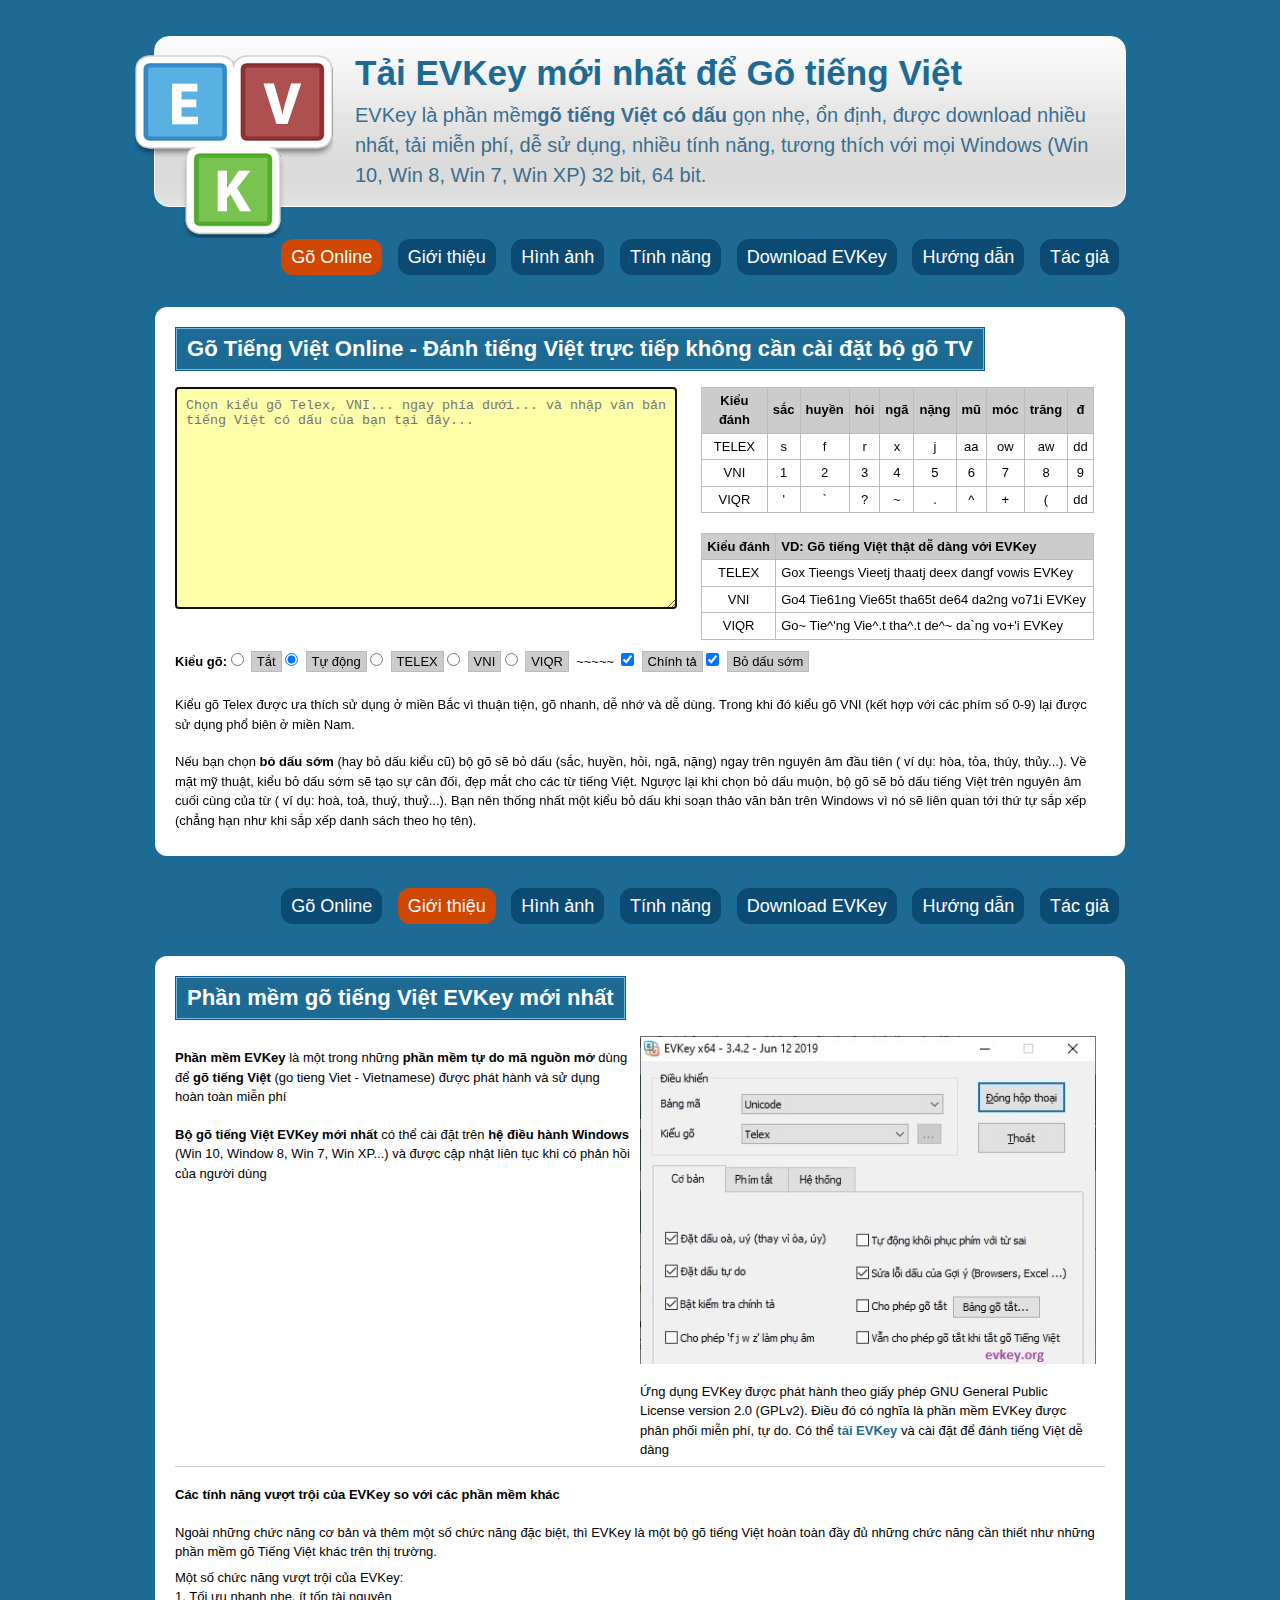
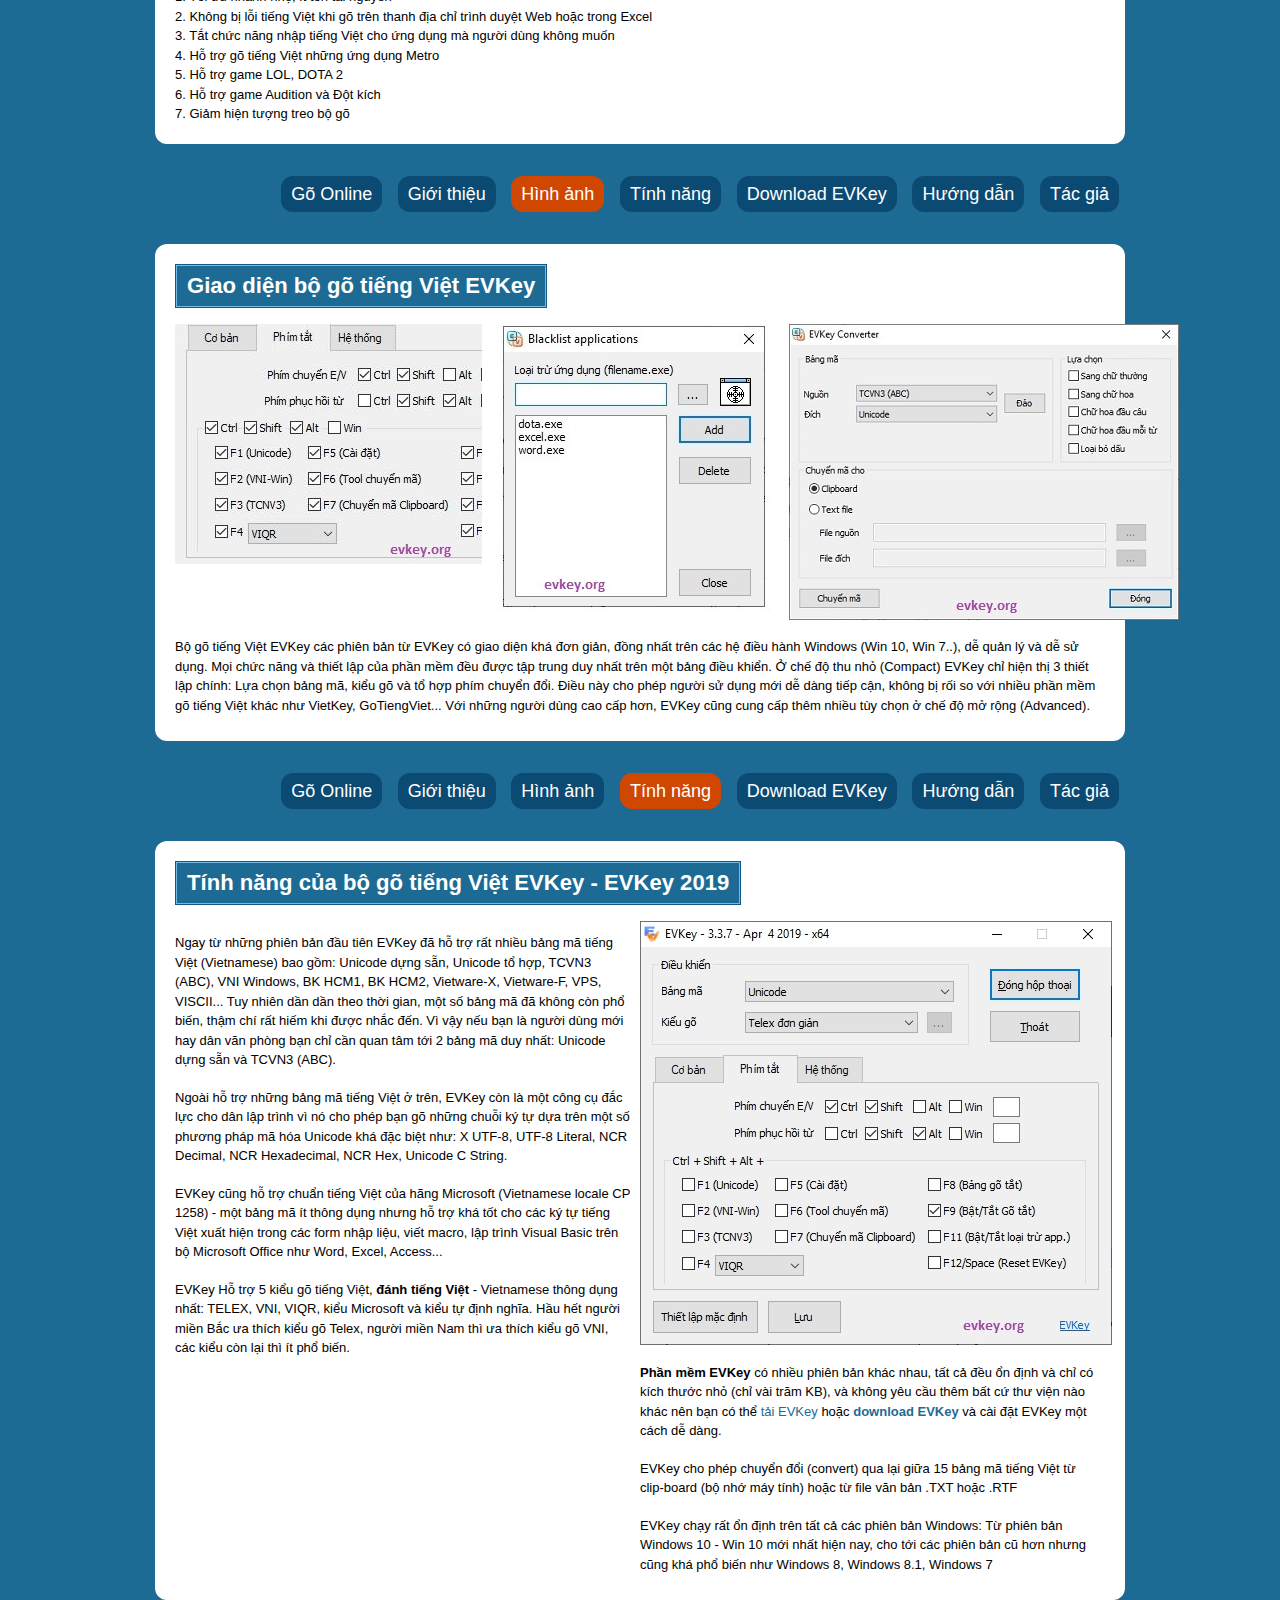
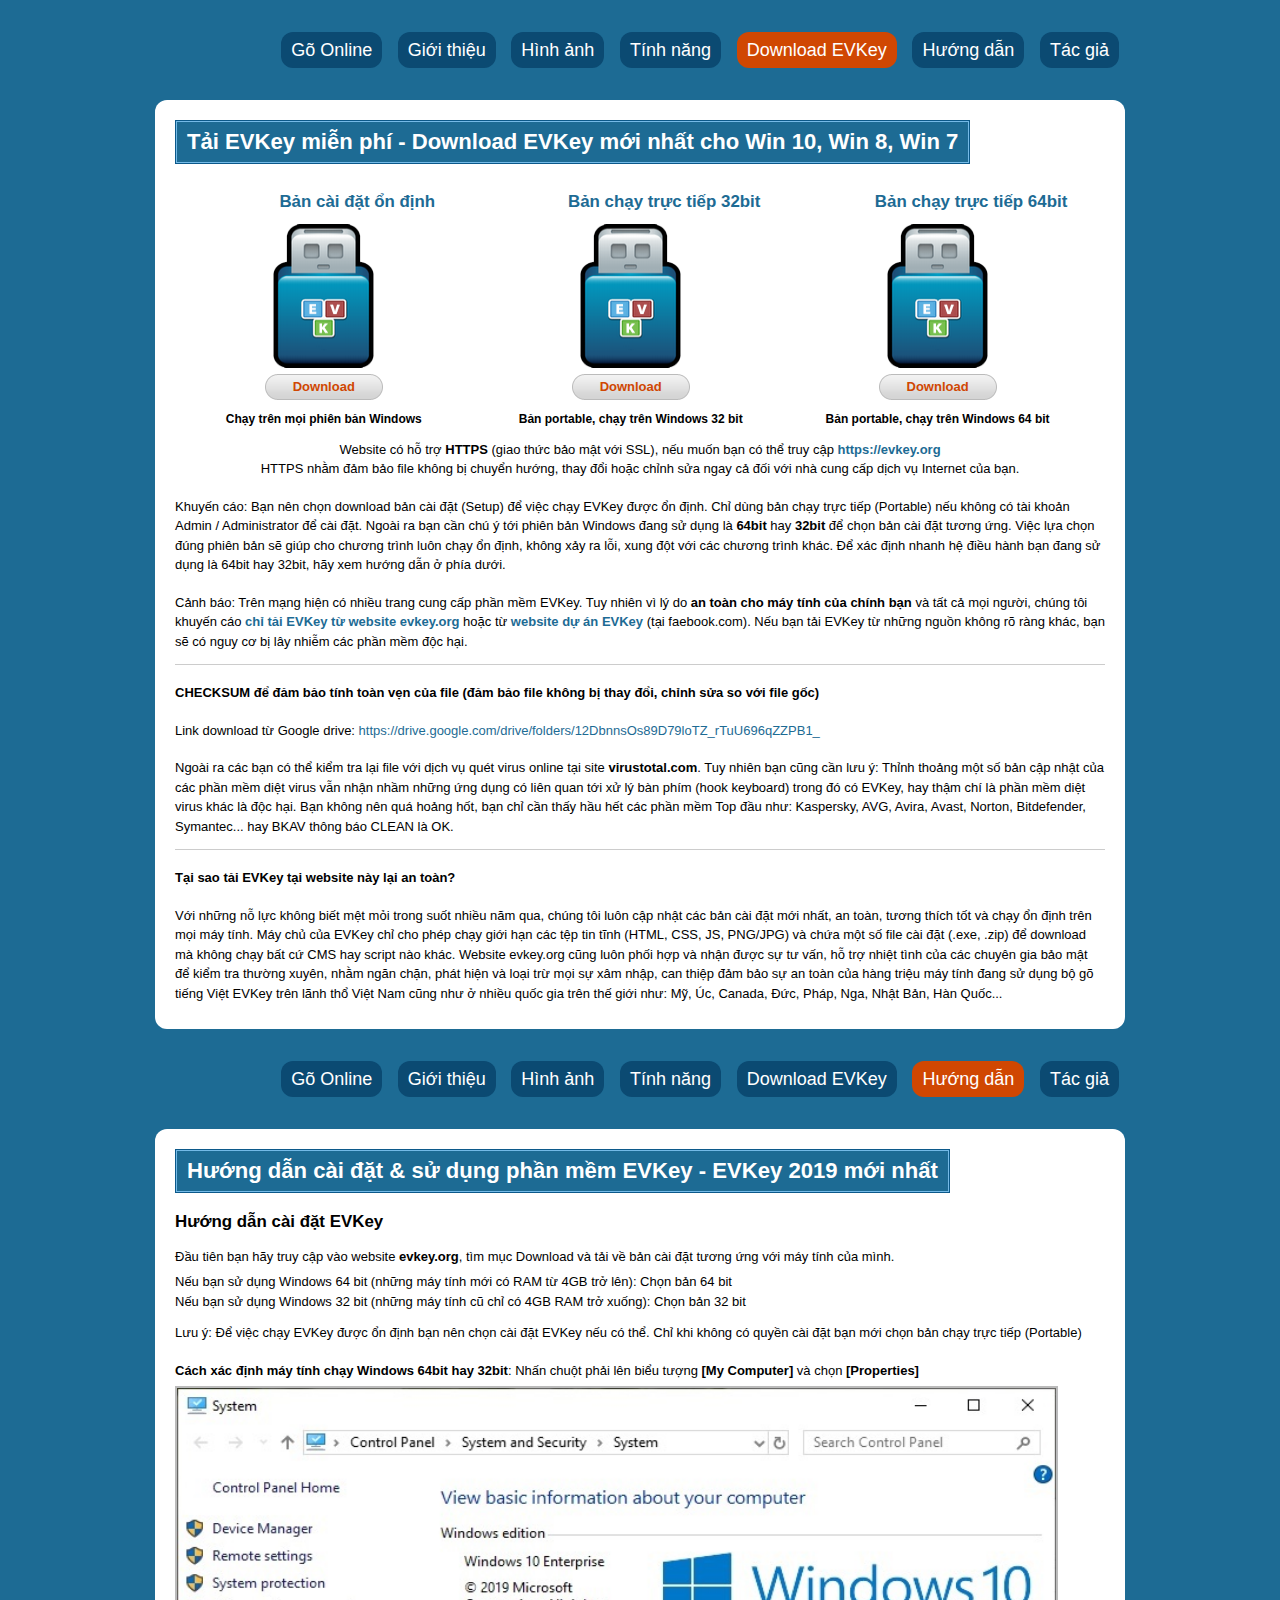
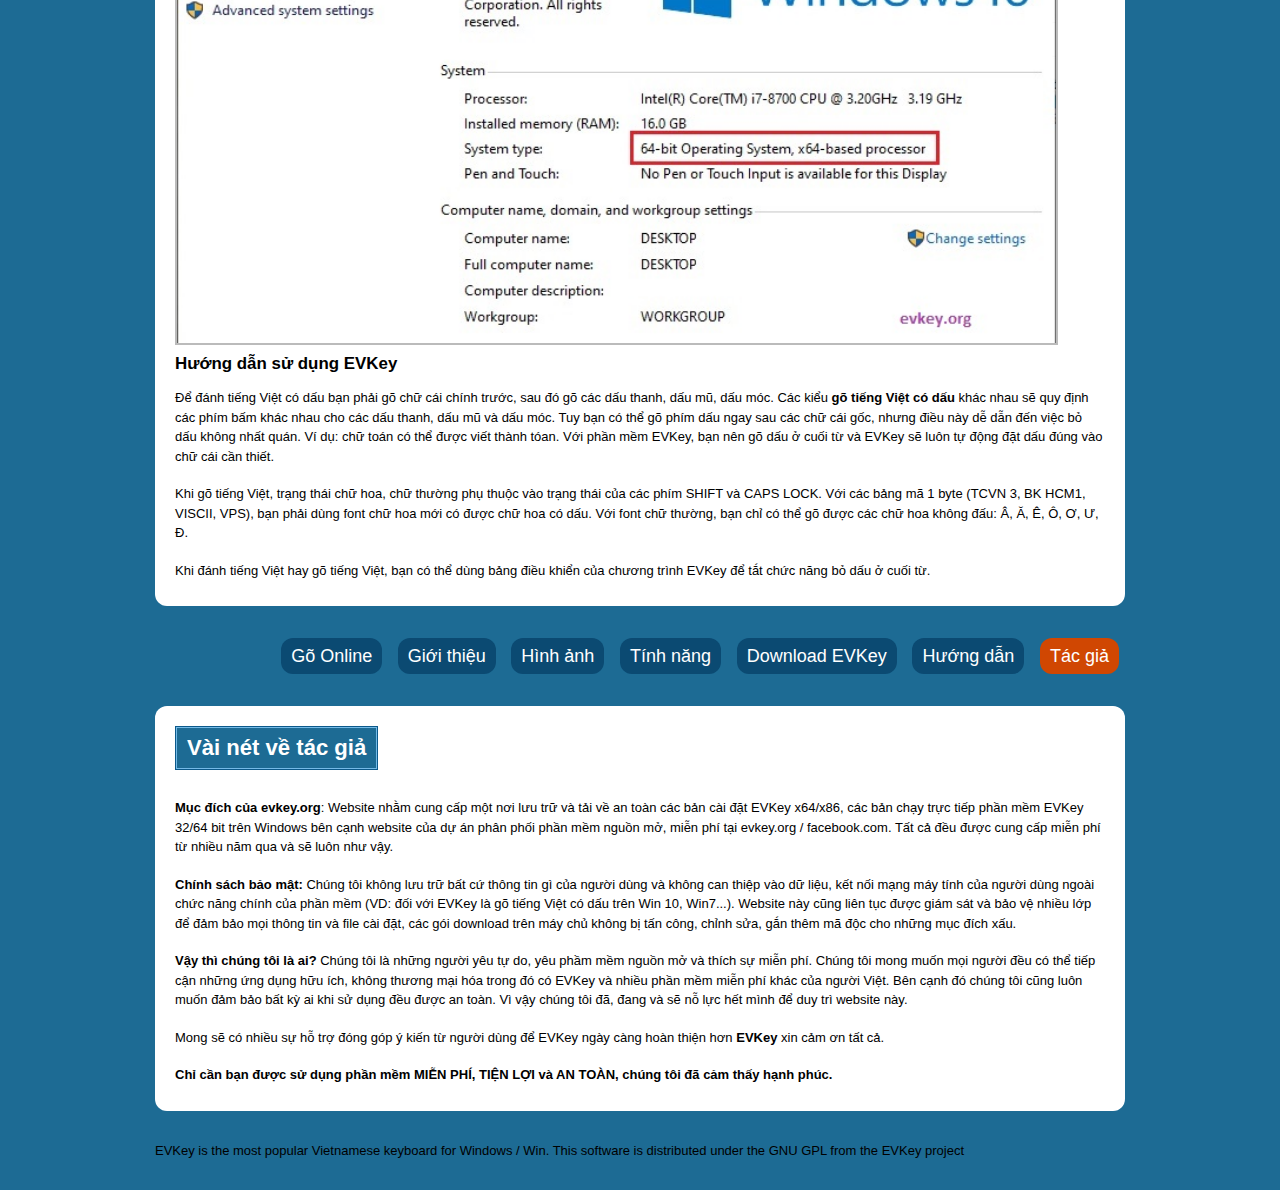
==== commit 255329a6: "Update index.html" ====
--- a/index.html
+++ b/index.html
@@ -397,33 +397,33 @@
             <div class="custom">
                 <div class="block3">
                     <h3>
-                        <a href="https://github.com/evkey/evkey.github.io/releases/download/3.4.2/EVKey.Setup.exe" title="EVKey bản cài đặt" rel="nofollow">Bản cài đặt ổn định</a>
+                        <a href="https://github.com/evkey/evkey.github.io/releases/download/Latest/EVKey.Setup.exe" title="EVKey bản cài đặt" rel="nofollow">Bản cài đặt ổn định</a>
                     </h3>
                     <img src="media/images/download/evkey-portable.png" alt="EVKey Portable" width="155" height="144" />
-                    <a class="downloadbutton" href="https://github.com/evkey/evkey.github.io/releases/download/3.4.2/EVKey.Setup.exe">Download</a>
+                    <a class="downloadbutton" href="https://github.com/evkey/evkey.github.io/releases/download/Latest/EVKey.Setup.exe"  title="Download EvKey setup hoàn thiện">Download</a>
                     <div class="downloadnote">
-                        <strong>EVKey Setup</strong>
+                        <strong>Chạy trên mọi phiên bản Windows</strong>
                     </div>
                 </div>
 
                 <div class="block3">
                     <h3>
-                        <a href="https://github.com/evkey/evkey.github.io/releases/download/3.4.2/EVKey32.exe" title="EVKey bản chạy trực tiếp 32bit không cần cài đặt" rel="nofollow">Bản chạy trực tiếp 32bit</a>
+                        <a href="https://github.com/evkey/evkey.github.io/releases/download/Latest/EVKey32.exe" title="EVKey bản chạy trực tiếp 32bit không cần cài đặt" rel="nofollow">Bản chạy trực tiếp 32bit</a>
                     </h3>
                     <img src="media/images/download/evkey-portable.png" alt="EVKey Portable" width="155" height="144" />
-                    <a class="downloadbutton" href="https://github.com/evkey/evkey.github.io/releases/download/3.4.1/EVKey32.exe">Download</a>
+                    <a class="downloadbutton" href="https://github.com/evkey/evkey.github.io/releases/download/Latest/EVKey32.exe"  title="Download EvKey portable 32 bit">Download</a>
                     <div class="downloadnote">
-                        <strong>EVKey 32bit Portable</strong>
+                        <strong>Bản portable, chạy trên Windows 32 bit</strong>
                     </div>
                 </div>
                 <div class="block3">
                     <h3>
-                        <a href="https://github.com/evkey/evkey.github.io/releases/download/3.4.2/EVKey64.exe" title="EVKey bản chạy trực tiếp 64bit không cần cài đặt" rel="nofollow">Bản chạy trực tiếp 64bit</a>
+                        <a href="https://github.com/evkey/evkey.github.io/releases/download/Latest/EVKey64.exe" title="EVKey bản chạy trực tiếp 64bit không cần cài đặt" rel="nofollow">Bản chạy trực tiếp 64bit</a>
                     </h3>
                     <img src="media/images/download/evkey-portable.png" alt="EVKey Portable" width="155" height="144" />
-                    <a class="downloadbutton" href="https://github.com/evkey/evkey.github.io/releases/download/3.4.2/EVKey64.exe">Download</a>
+                    <a class="downloadbutton" href="https://github.com/evkey/evkey.github.io/releases/download/Latest/EVKey64.exe" title="Download EvKey portable 64 bit">Download</a>
                     <div class="downloadnote">
-                        <strong>EVKey 64bit Portable</strong>
+                        <strong>Bản portable, chạy trên Windows 64 bit</strong>
                     </div>
                 </div>
             </div>
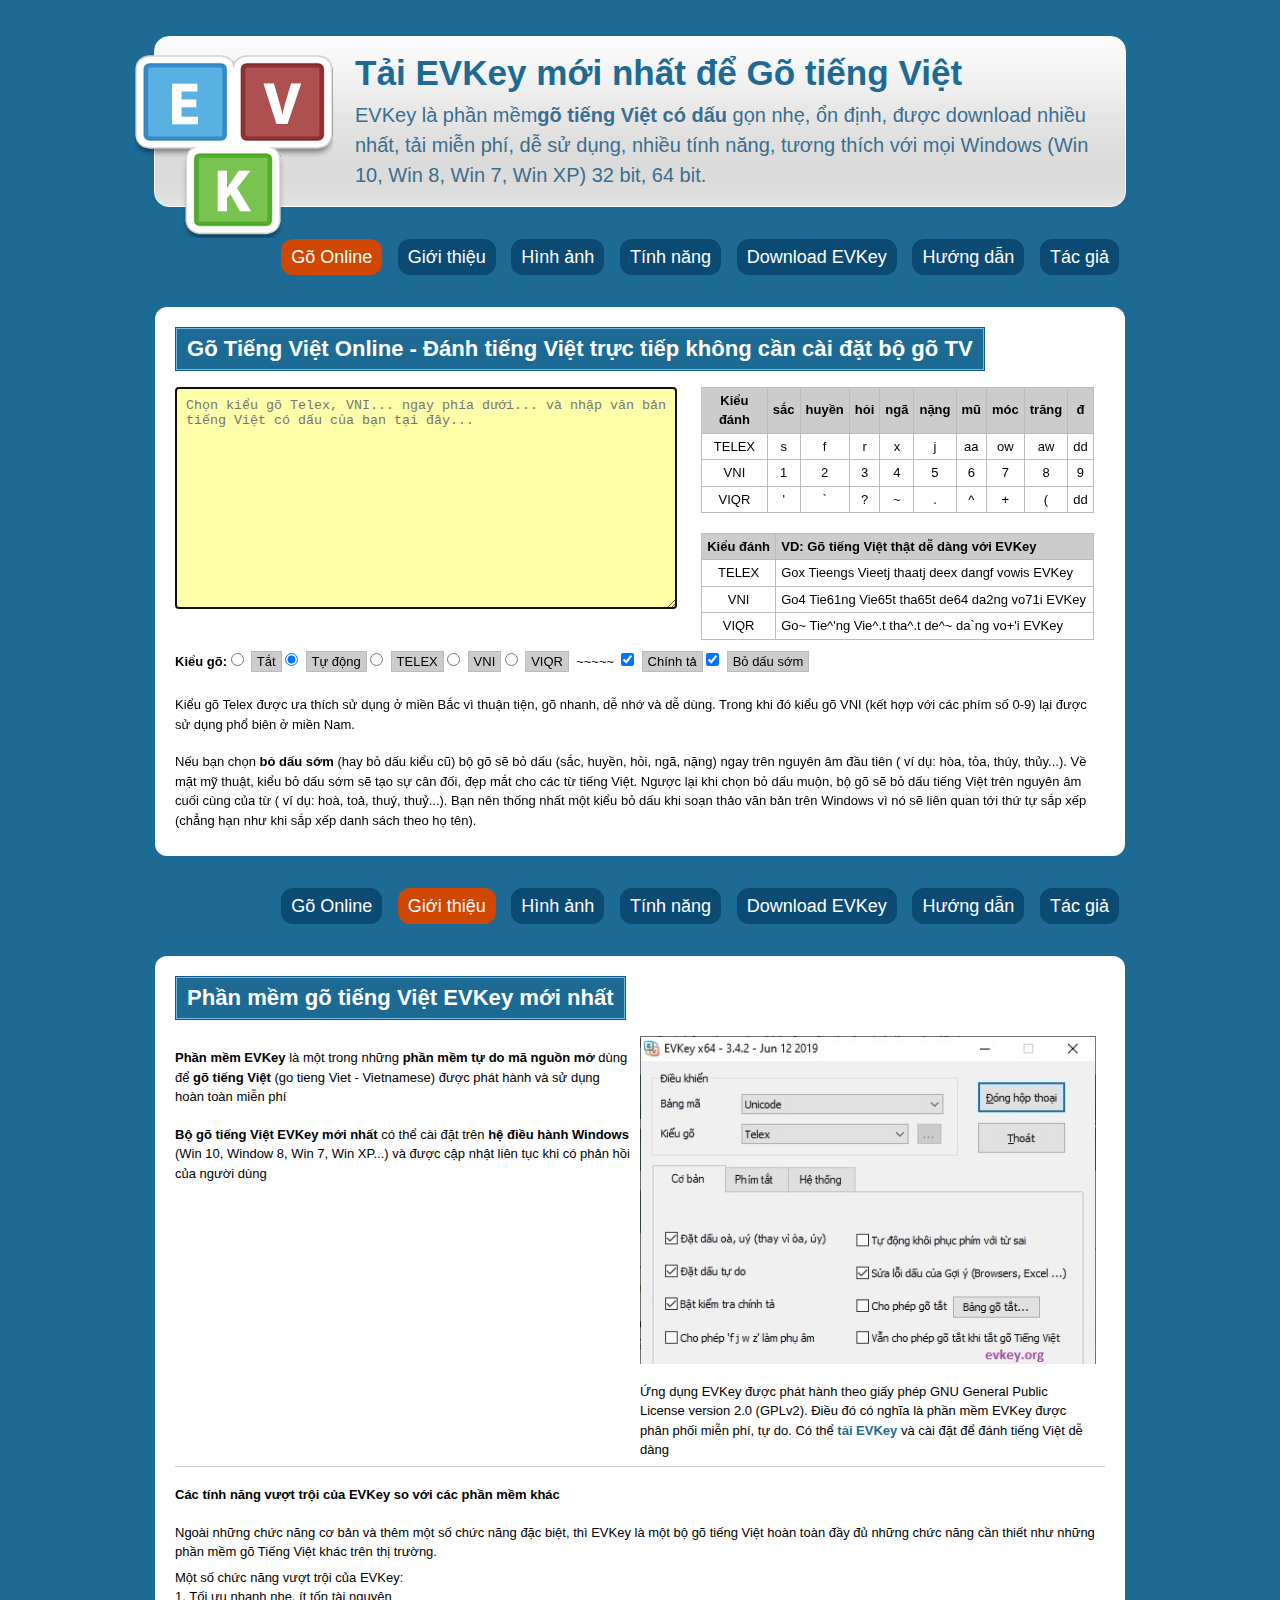
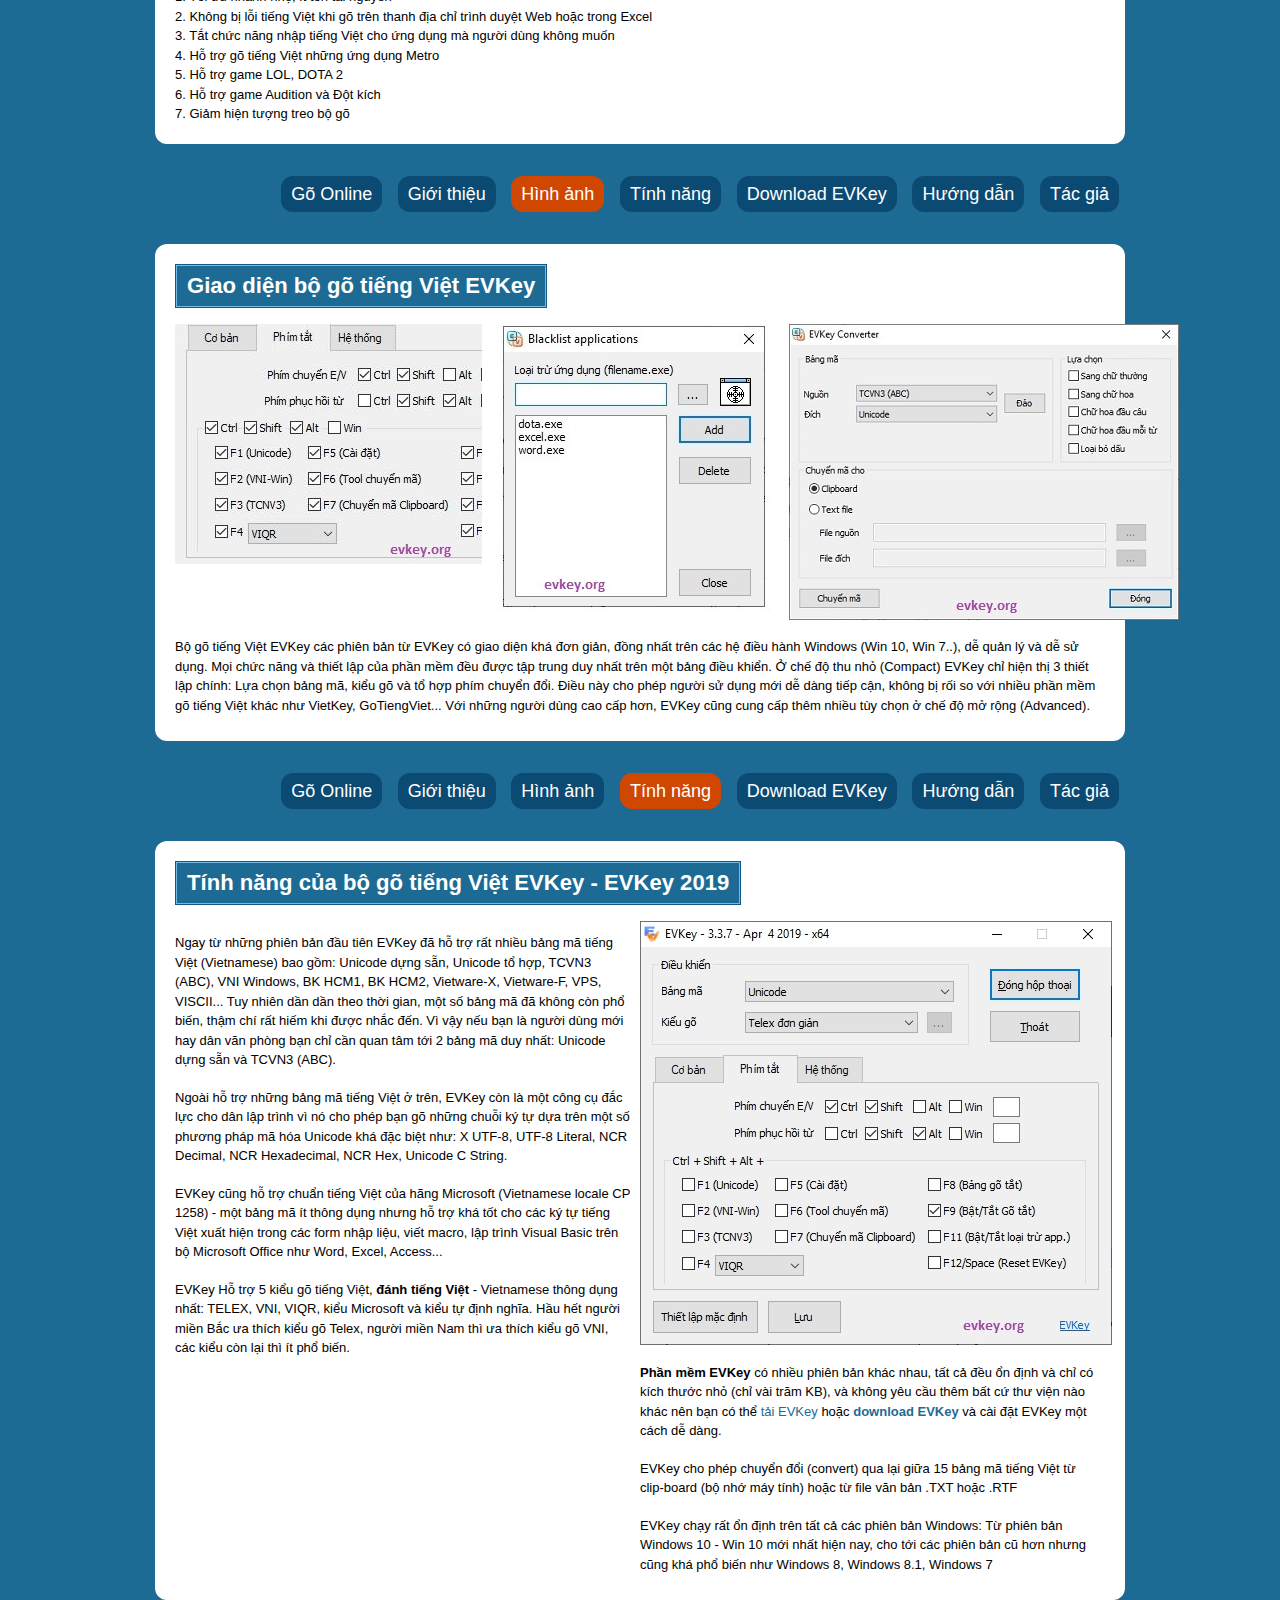
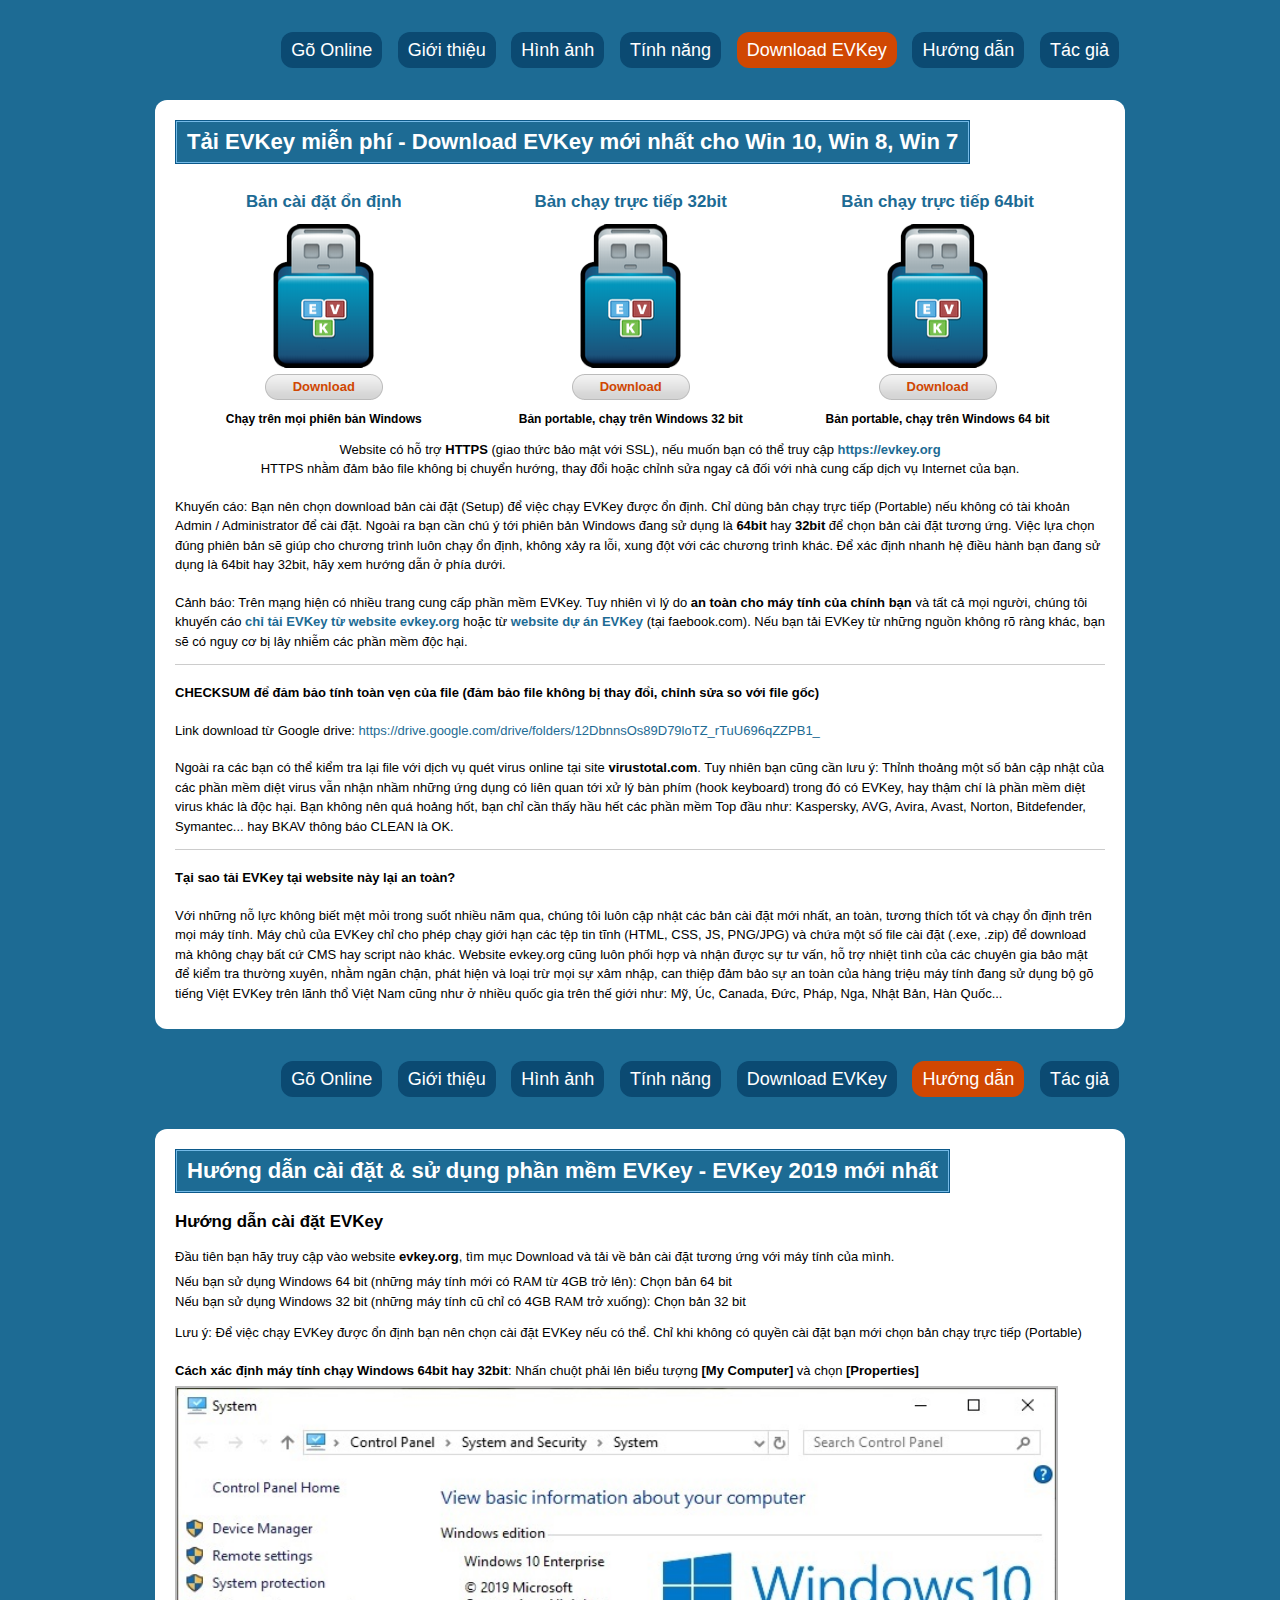
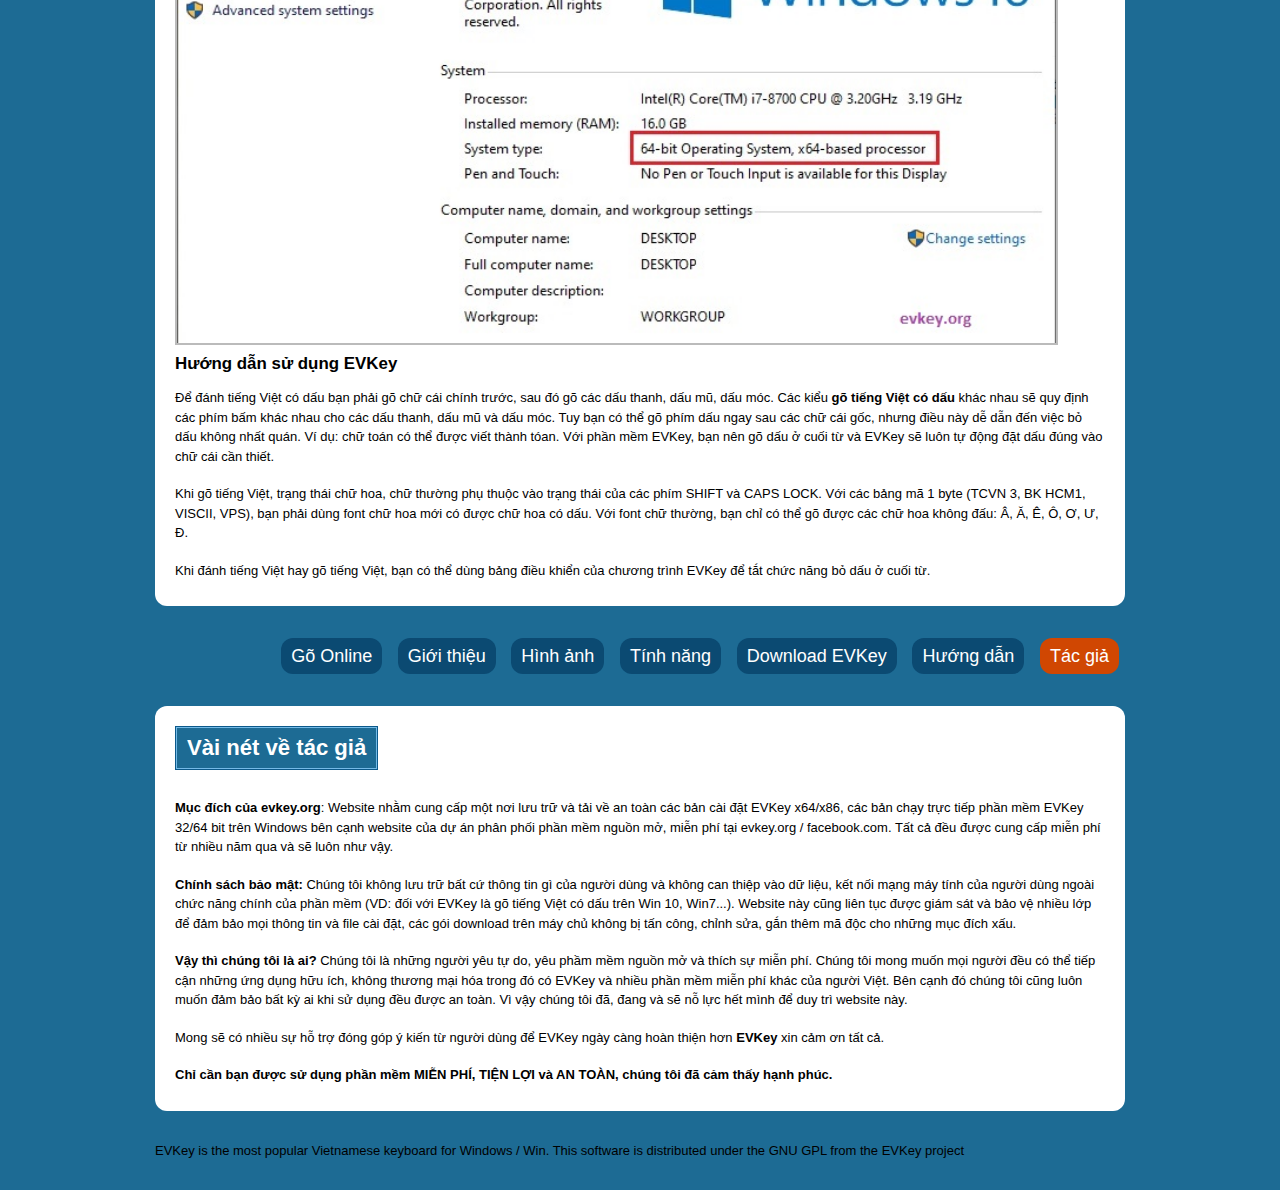
==== commit 8025156d: "Update index.html" ====
--- a/index.html
+++ b/index.html
@@ -8,8 +8,19 @@
     <meta name="description" content="EVKey là ứng dụng hỗ trợ gõ Tiếng Việt trên máy tính gọn nhẹ và ổn định nhất hiện nay." />
     <title>EVKey - Trang chủ EVKey - Tải bộ gõ tiếng Việt mới nhất.</title>
     <link rel="stylesheet" href="media/css/template.css" type="text/css" />
+        <!-- Google Tag Manager -->
+    <script>(function(w,d,s,l,i){w[l]=w[l]||[];w[l].push({'gtm.start':
+    new Date().getTime(),event:'gtm.js'});var f=d.getElementsByTagName(s)[0],
+    j=d.createElement(s),dl=l!='dataLayer'?'&l='+l:'';j.async=true;j.src=
+    'https://www.googletagmanager.com/gtm.js?id='+i+dl;f.parentNode.insertBefore(j,f);
+    })(window,document,'script','dataLayer','GTM-THFTQCQ');</script>
+    <!-- End Google Tag Manager -->
 </head>
 <body>
+    <!-- Google Tag Manager (noscript) -->
+<noscript><iframe src="https://www.googletagmanager.com/ns.html?id=GTM-THFTQCQ"
+height="0" width="0" style="display:none;visibility:hidden"></iframe></noscript>
+<!-- End Google Tag Manager (noscript) -->
     <a id="home"></a>
     <div class="wrapper box1">
         <div class="custom">
@@ -397,7 +408,7 @@
             <div class="custom">
                 <div class="block3">
                     <h3>
-                        <a href="https://github.com/evkey/evkey.github.io/releases/download/Latest/EVKey.Setup.exe" title="EVKey bản cài đặt" rel="nofollow">Bản cài đặt ổn định</a>
+                        <a href="#" title="EVKey bản cài đặt" rel="nofollow">Bản cài đặt ổn định</a>
                     </h3>
                     <img src="media/images/download/evkey-portable.png" alt="EVKey Portable" width="155" height="144" />
                     <a class="downloadbutton" href="https://github.com/evkey/evkey.github.io/releases/download/Latest/EVKey.Setup.exe"  title="Download EvKey setup hoàn thiện">Download</a>
@@ -408,7 +419,7 @@
 
                 <div class="block3">
                     <h3>
-                        <a href="https://github.com/evkey/evkey.github.io/releases/download/Latest/EVKey32.exe" title="EVKey bản chạy trực tiếp 32bit không cần cài đặt" rel="nofollow">Bản chạy trực tiếp 32bit</a>
+                        <a href="#" title="EVKey bản chạy trực tiếp 32bit không cần cài đặt" rel="nofollow">Bản chạy trực tiếp 32bit</a>
                     </h3>
                     <img src="media/images/download/evkey-portable.png" alt="EVKey Portable" width="155" height="144" />
                     <a class="downloadbutton" href="https://github.com/evkey/evkey.github.io/releases/download/Latest/EVKey32.exe"  title="Download EvKey portable 32 bit">Download</a>
--- a/media/css/template.css
+++ b/media/css/template.css
@@ -390,7 +390,6 @@
 	text-align: center
 }
 .block3 h3 {
-	padding-left: 67px;
 	height: 44px;
 	line-height: 44px
 }
@@ -468,4 +467,4 @@
 	#logo {
 		left: -30px
 	}
-}+}
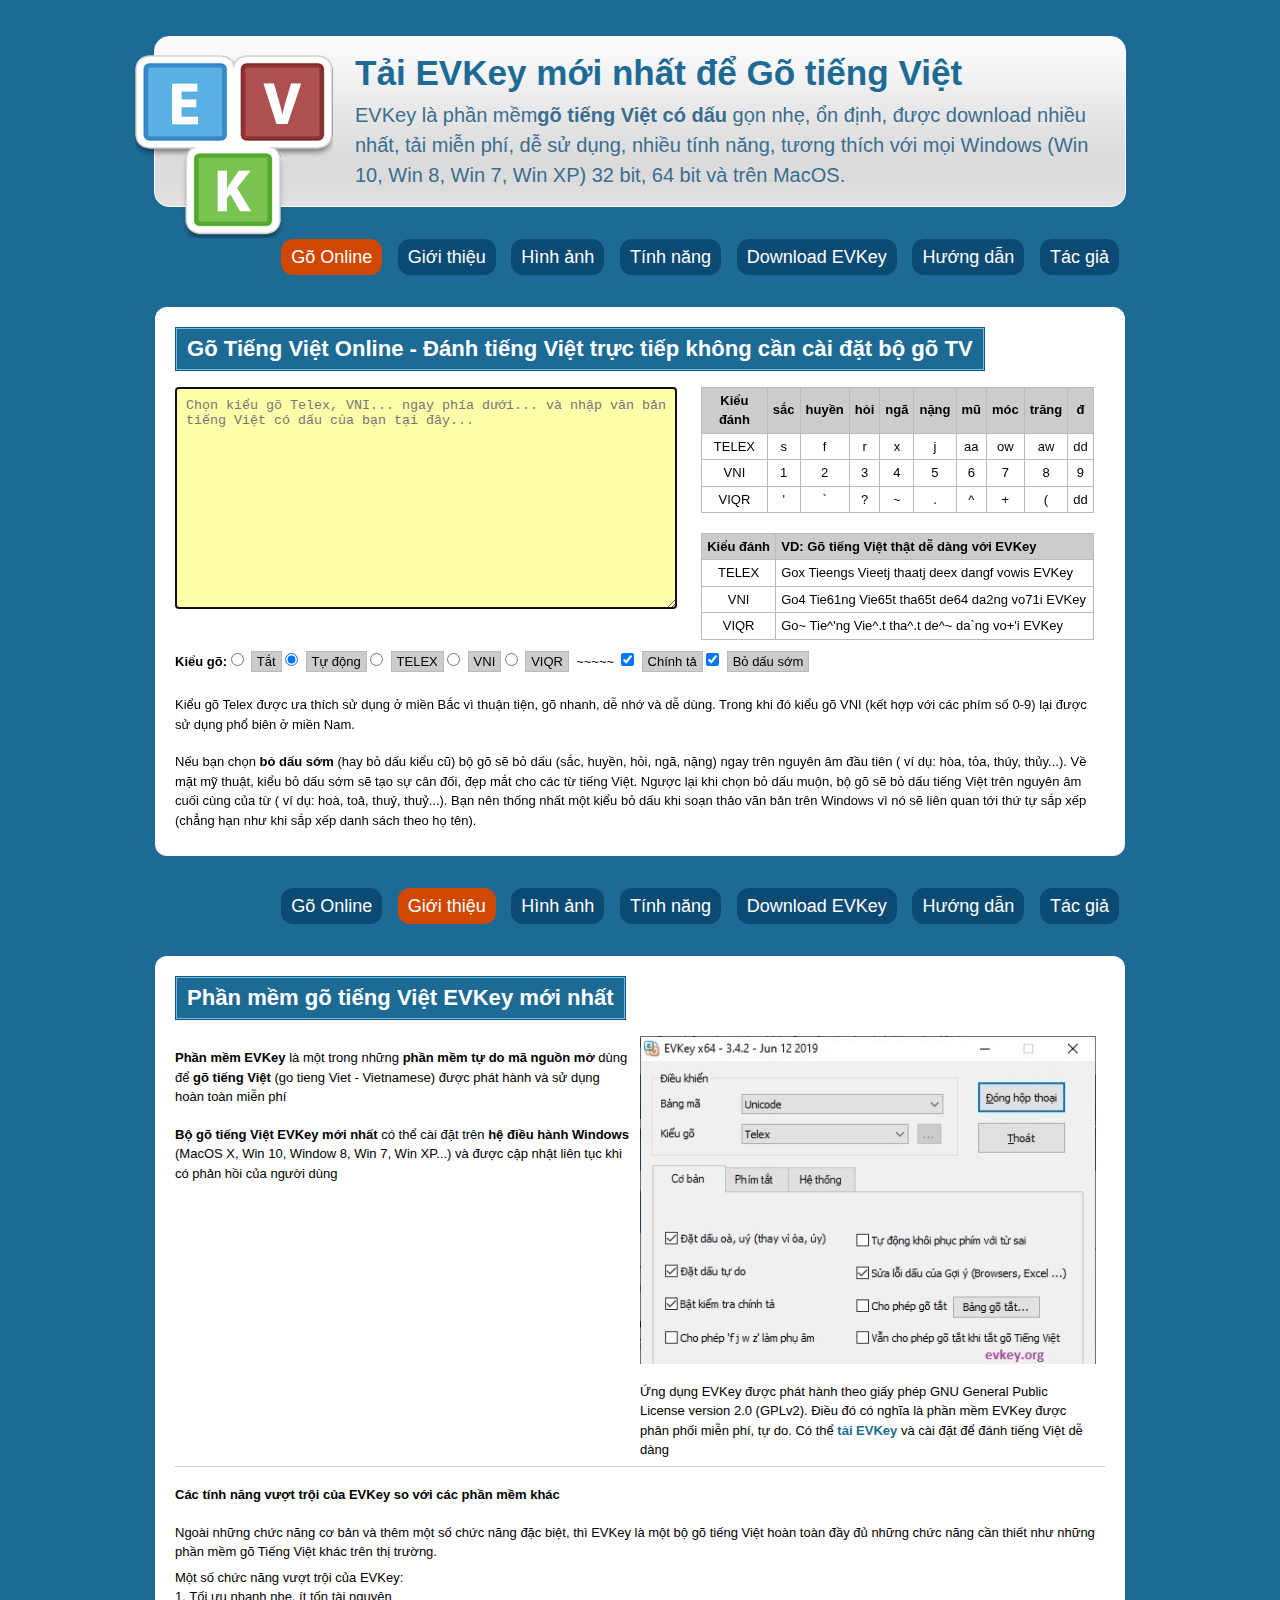
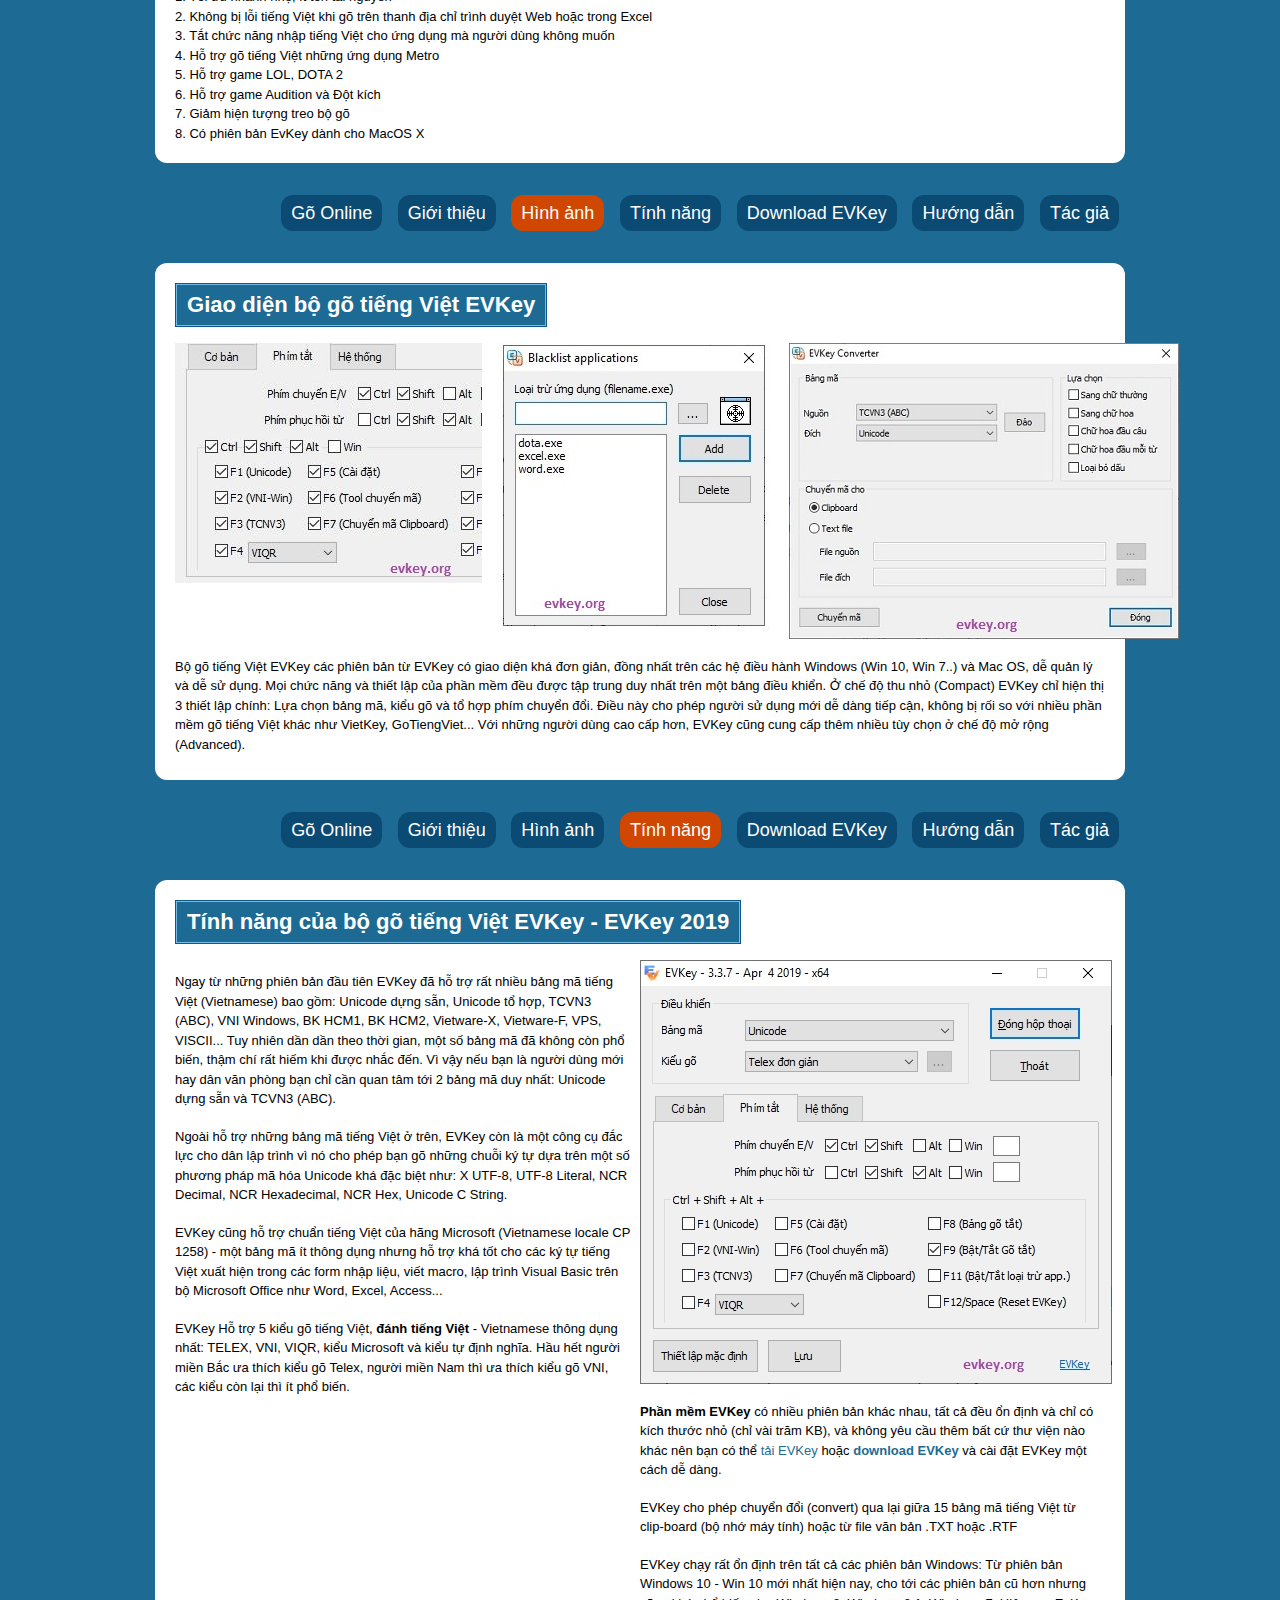
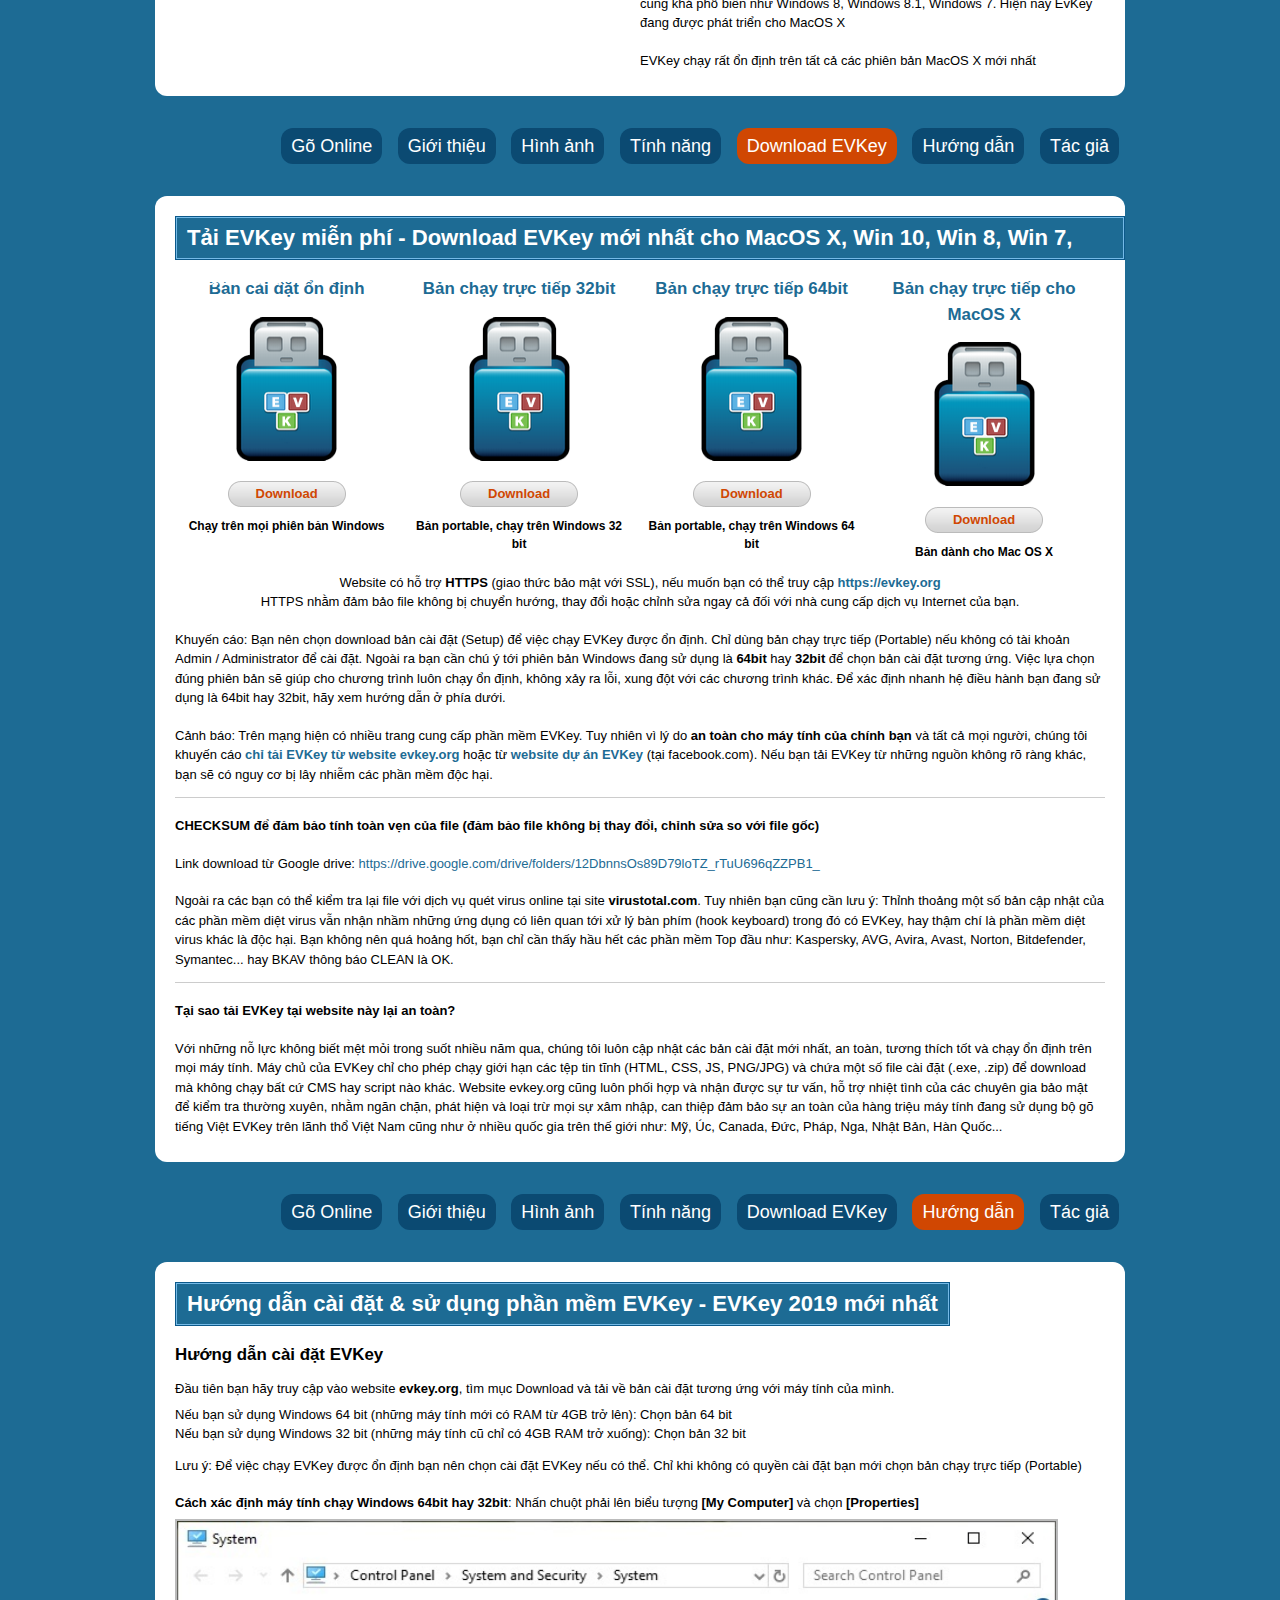
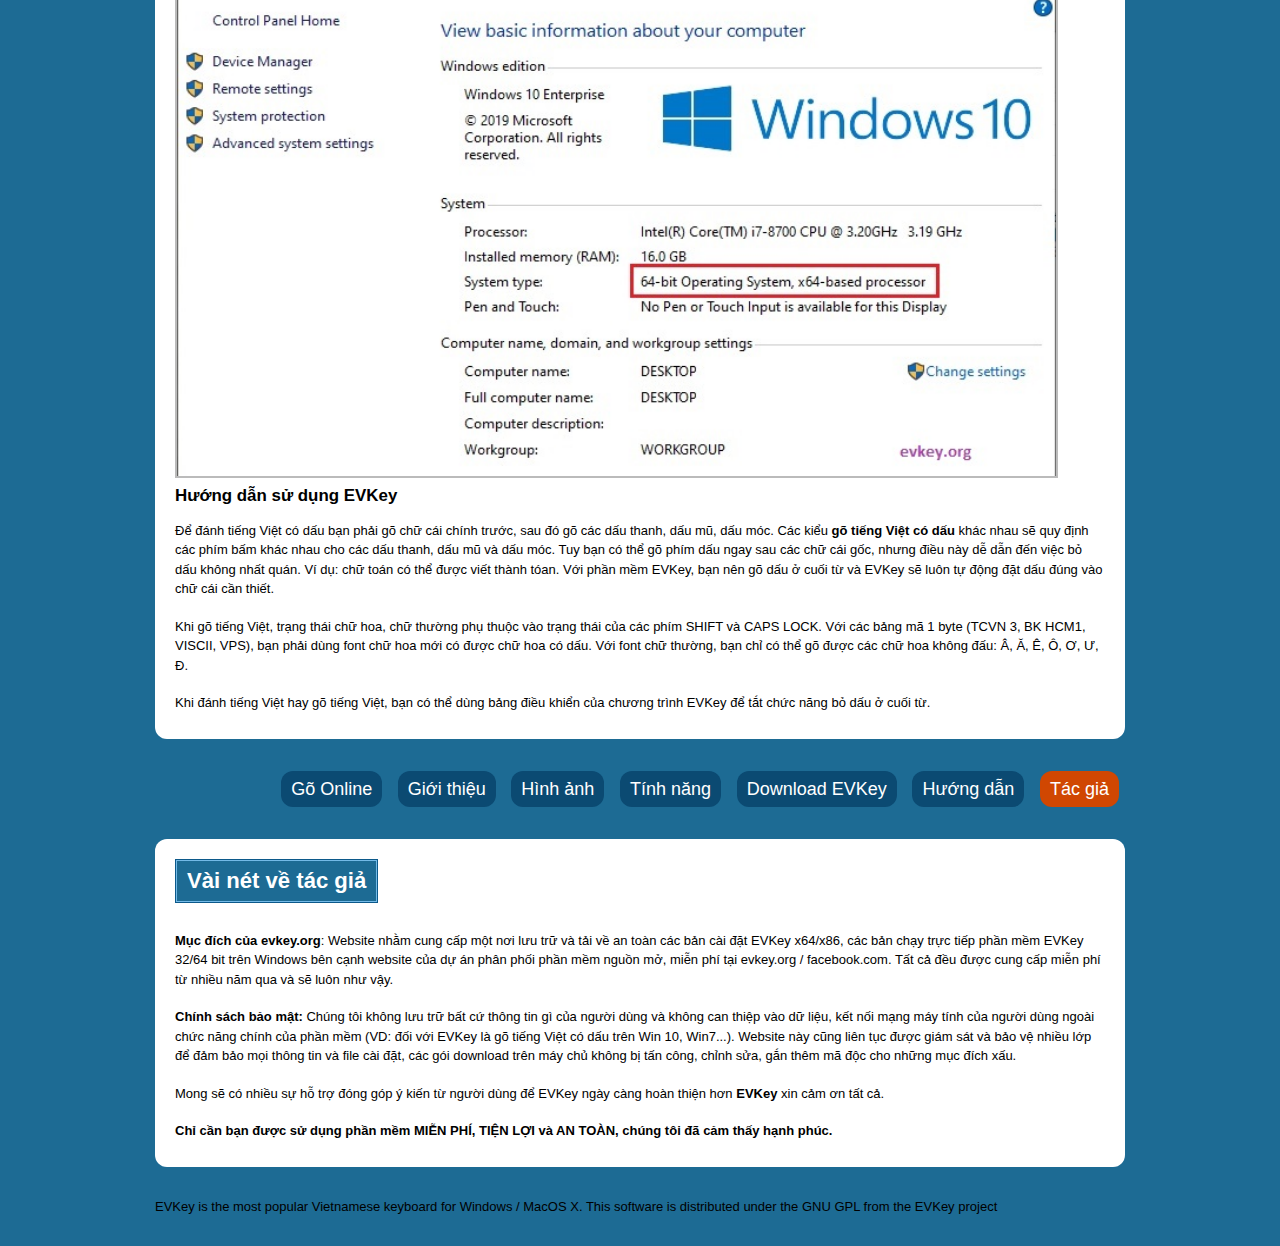
==== commit 9a76128d: "Update index.html" ====
--- a/index.html
+++ b/index.html
@@ -4,7 +4,7 @@
     <meta charset="UTF-8" />
     <meta name="robots" content="index, follow" />
     <meta name="viewport" content="width=device-width, initial-scale=1.0" />
-    <meta name="keywords" content="evkey, bo go tieng viet, evkey moi nhat, download evkey, go tieng viet, go tieng viet gon nhe, evkey 2019, tai evkey, bo go tieng viet" />
+    <meta name="keywords" content="evkey, bo go tieng viet, evkey moi nhat, download evkey, go tieng viet, go tieng viet gon nhe, evkey 2019, tai evkey, bo go tieng viet, go tieng viet tren MacOS" />
     <meta name="description" content="EVKey là ứng dụng hỗ trợ gõ Tiếng Việt trên máy tính gọn nhẹ và ổn định nhất hiện nay." />
     <title>EVKey - Trang chủ EVKey - Tải bộ gõ tiếng Việt mới nhất.</title>
     <link rel="stylesheet" href="media/css/template.css" type="text/css" />
@@ -30,10 +30,10 @@
                 </div>
             </a>
             <h1 class="heading">
-                <a href="#download" title="Download EVKey mới nhất để gõ tiếng Việt trên Windows">Tải EVKey mới nhất để Gõ tiếng Việt</a>
+                <a href="#download" title="Download EVKey mới nhất để gõ tiếng Việt trên Windows, MacOS X">Tải EVKey mới nhất để Gõ tiếng Việt</a>
             </h1>
             <p class="intro">
-                EVKey là phần mềm<strong>gõ tiếng Việt có dấu</strong> gọn nhẹ, ổn định, được download nhiều nhất, tải miễn phí, dễ sử dụng, nhiều tính năng, tương thích với mọi Windows (Win 10, Win 8, Win 7, Win XP) 32 bit, 64 bit.
+                EVKey là phần mềm<strong>gõ tiếng Việt có dấu</strong> gọn nhẹ, ổn định, được download nhiều nhất, tải miễn phí, dễ sử dụng, nhiều tính năng, tương thích với mọi Windows (Win 10, Win 8, Win 7, Win XP) 32 bit, 64 bit và trên MacOS.
             </p>
         </div>
     </div>
@@ -227,7 +227,7 @@
                     </p>
                     <p>
                         <strong>Bộ gõ tiếng Việt EVKey mới nhất</strong> có thể cài đặt trên
-                        <strong>hệ điều hành Windows</strong> (Win 10, Window 8, Win 7, Win XP...) và được cập nhật liên tục khi có phản hồi của người dùng
+                        <strong>hệ điều hành Windows</strong> (MacOS X, Win 10, Window 8, Win 7, Win XP...) và được cập nhật liên tục khi có phản hồi của người dùng
                     </p>
                 </div>
                 <div class="block2">
@@ -254,6 +254,7 @@
                 <li>5. Hỗ trợ game LOL, DOTA 2</li>
                 <li>6. Hỗ trợ game Audition và Đột kích</li>
                 <li>7. Giảm hiện tượng treo bộ gõ</li>
+                <li>8. Có phiên bản EvKey dành cho MacOS X</li>
             </ol>
             <div class="clear"></div>
         </div>
@@ -300,12 +301,12 @@
                     <img src="media/images/screenshots/evkey-macro.jpg" alt="go tieng viet cho windows 8" />
                 </div>
                 <div class="block3">
-                    <img src="media/images/screenshots/evkey-toolkit.jpg" alt="go tieng viet cho windows 7" />
+                    <img src="media/images/screenshots/evkey-toolkit.jpg" alt="go tieng viet cho Mac OS" />
                 </div>
             </div>
             <div class="clear"></div>
             <div class="custom">
-                <p>Bộ gõ tiếng Việt EVKey các phiên bản từ EVKey có giao diện khá đơn giản, đồng nhất trên các hệ điều hành Windows (Win 10, Win 7..), dễ quản lý và dễ sử dụng. Mọi chức năng và thiết lập của phần mềm đều được tập trung duy nhất trên một bảng điều khiển. Ở chế độ thu nhỏ (Compact) EVKey chỉ hiện thị 3 thiết lập chính: Lựa chọn bảng mã, kiểu gõ và tổ hợp phím chuyển đổi. Điều này cho phép người sử dụng mới dễ dàng tiếp cận, không bị rối so với nhiều phần mềm gõ tiếng Việt khác như VietKey, GoTiengViet... Với những người dùng cao cấp hơn, EVKey cũng cung cấp thêm nhiều tùy chọn ở chế độ mở rộng (Advanced).</p>
+                <p>Bộ gõ tiếng Việt EVKey các phiên bản từ EVKey có giao diện khá đơn giản, đồng nhất trên các hệ điều hành Windows (Win 10, Win 7..) và Mac OS, dễ quản lý và dễ sử dụng. Mọi chức năng và thiết lập của phần mềm đều được tập trung duy nhất trên một bảng điều khiển. Ở chế độ thu nhỏ (Compact) EVKey chỉ hiện thị 3 thiết lập chính: Lựa chọn bảng mã, kiểu gõ và tổ hợp phím chuyển đổi. Điều này cho phép người sử dụng mới dễ dàng tiếp cận, không bị rối so với nhiều phần mềm gõ tiếng Việt khác như VietKey, GoTiengViet... Với những người dùng cao cấp hơn, EVKey cũng cung cấp thêm nhiều tùy chọn ở chế độ mở rộng (Advanced).</p>
             </div>
         </div>
     </div>
@@ -329,7 +330,7 @@
                     <a href="#download" title="tải evkey">Download EVKey</a>
                 </li>
                 <li>
-                    <a href="#huong-dan" title="hướng dẫn gõ tiếng việt">Hướng dẫn</a>
+                    <a href="#huong-dan" title="hướng dẫn gõ tiếng việt trên MAC OS">Hướng dẫn</a>
                 </li>
                 <li>
                     <a href="#tac-gia" title="tác giả evkey">Tác giả</a>
@@ -363,7 +364,8 @@
                         </strong> và cài đặt EVKey một cách dễ dàng.
                     </p>
                     <p>EVKey cho phép chuyển đổi (convert) qua lại giữa 15 bảng mã tiếng Việt từ clip-board (bộ nhớ máy tính) hoặc từ file văn bản .TXT hoặc .RTF</p>
-                    <p>EVKey chạy rất ổn định trên tất cả các phiên bản Windows: Từ phiên bản Windows 10 - Win 10 mới nhất hiện nay, cho tới các phiên bản cũ hơn nhưng cũng khá phổ biến như Windows 8, Windows 8.1, Windows 7</p>
+                    <p>EVKey chạy rất ổn định trên tất cả các phiên bản Windows: Từ phiên bản Windows 10 - Win 10 mới nhất hiện nay, cho tới các phiên bản cũ hơn nhưng cũng khá phổ biến như Windows 8, Windows 8.1, Windows 7. Hiện nay EvKey đang được phát triển cho MacOS X</p>
+                    <p>EVKey chạy rất ổn định trên tất cả các phiên bản MacOS X mới nhất</p>
                 </div>
                 <div>
                 </div>
@@ -403,38 +405,48 @@
         <div class="inner">
             <div class="sectiontitlegoc"></div>
             <div class="sectiontitle">
-                <h2>Tải EVKey miễn phí - Download EVKey mới nhất cho Win 10, Win 8, Win 7</h2>
-            </div>
-            <div class="custom">
-                <div class="block3">
+                <h2>Tải EVKey miễn phí - Download EVKey mới nhất cho MacOS X, Win 10, Win 8, Win 7, MacOS X</h2>
+            </div>
+            <div class="custom">
+                <div class="block4">
                     <h3>
-                        <a href="#" title="EVKey bản cài đặt" rel="nofollow">Bản cài đặt ổn định</a>
+                        <a href="#download" title="EVKey bản cài đặt" rel="nofollow">Bản cài đặt ổn định</a>
                     </h3>
                     <img src="media/images/download/evkey-portable.png" alt="EVKey Portable" width="155" height="144" />
-                    <a class="downloadbutton" href="https://github.com/evkey/evkey.github.io/releases/download/Latest/EVKey.Setup.exe"  title="Download EvKey setup hoàn thiện">Download</a>
+                    <a class="downloadbutton" href="https://github.com/evkey/evkey.github.io/releases/download/Latest/EVKey.Setup.zip"  title="Download EvKey setup hoàn thiện">Download</a>
                     <div class="downloadnote">
                         <strong>Chạy trên mọi phiên bản Windows</strong>
                     </div>
                 </div>
 
-                <div class="block3">
+                <div class="block4">
                     <h3>
-                        <a href="#" title="EVKey bản chạy trực tiếp 32bit không cần cài đặt" rel="nofollow">Bản chạy trực tiếp 32bit</a>
+                        <a href="##download" title="EVKey bản chạy trực tiếp 32bit không cần cài đặt" rel="nofollow">Bản chạy trực tiếp 32bit</a>
                     </h3>
                     <img src="media/images/download/evkey-portable.png" alt="EVKey Portable" width="155" height="144" />
-                    <a class="downloadbutton" href="https://github.com/evkey/evkey.github.io/releases/download/Latest/EVKey32.exe"  title="Download EvKey portable 32 bit">Download</a>
+                    <a class="downloadbutton" href="https://github.com/evkey/evkey.github.io/releases/download/Latest/EVKey32.zip"  title="Download EvKey portable 32 bit">Download</a>
                     <div class="downloadnote">
                         <strong>Bản portable, chạy trên Windows 32 bit</strong>
                     </div>
                 </div>
-                <div class="block3">
+                <div class="block4">
                     <h3>
-                        <a href="https://github.com/evkey/evkey.github.io/releases/download/Latest/EVKey64.exe" title="EVKey bản chạy trực tiếp 64bit không cần cài đặt" rel="nofollow">Bản chạy trực tiếp 64bit</a>
+                        <a href="#download" title="EVKey bản chạy trực tiếp 64bit không cần cài đặt" rel="nofollow">Bản chạy trực tiếp 64bit</a>
                     </h3>
                     <img src="media/images/download/evkey-portable.png" alt="EVKey Portable" width="155" height="144" />
-                    <a class="downloadbutton" href="https://github.com/evkey/evkey.github.io/releases/download/Latest/EVKey64.exe" title="Download EvKey portable 64 bit">Download</a>
+                    <a class="downloadbutton" href="https://github.com/evkey/evkey.github.io/releases/download/Latest/EVKey64.zip" title="Download EvKey portable 64 bit">Download</a>
                     <div class="downloadnote">
                         <strong>Bản portable, chạy trên Windows 64 bit</strong>
+                    </div>
+                </div>
+                <div class="block4">
+                    <h3>
+                        <a href="#download" title="EVKey dành cho MacOS X" rel="nofollow">Bản chạy trực tiếp cho MacOS X</a>
+                    </h3>
+                    <img src="media/images/download/evkey-portable.png" alt="EVKey Mac OS" width="155" height="144" />
+                    <a class="downloadbutton" href="https://github.com/evkey/evkey.github.io/releases/download/Latest/EVKeyMac.zip" title="Download EvKey portable 64 bit">Download</a>
+                    <div class="downloadnote">
+                        <strong>Bản dành cho Mac OS X </strong>
                     </div>
                 </div>
             </div>
@@ -460,7 +472,7 @@
                 </strong> hoặc từ
                 <strong>
                     <a href="https://www.facebook.com/bogotiengvietevkey/" target="_blank" rel="nofollow" title="Website dự án EVKey">website dự án EVKey</a>
-                </strong> (tại faebook.com). Nếu bạn tải EVKey từ những nguồn không rõ ràng khác, bạn sẽ có nguy cơ bị lây nhiễm các phần mềm độc hại.
+                </strong> (tại facebook.com). Nếu bạn tải EVKey từ những nguồn không rõ ràng khác, bạn sẽ có nguy cơ bị lây nhiễm các phần mềm độc hại.
             </p>
             <hr />
             <p>
@@ -584,9 +596,6 @@
                 <p>
                     <strong>Chính sách bảo mật:</strong> Chúng tôi không lưu trữ bất cứ thông tin gì của người dùng và không can thiệp vào dữ liệu, kết nối mạng máy tính của người dùng ngoài chức năng chính của phần mềm (VD: đối với EVKey là gõ tiếng Việt có dấu trên Win 10, Win7...). Website này cũng liên tục được giám sát và bảo vệ nhiều lớp để đảm bảo mọi thông tin và file cài đặt, các gói download trên máy chủ không bị tấn công, chỉnh sửa, gắn thêm mã độc cho những mục đích xấu.
                 </p>
-                <p>
-                    <strong>Vậy thì chúng tôi là ai?</strong> Chúng tôi là những người yêu tự do, yêu phầm mềm nguồn mở và thích sự miễn phí. Chúng tôi mong muốn mọi người đều có thể tiếp cận những ứng dụng hữu ích, không thương mại hóa trong đó có EVKey và nhiều phần mềm miễn phí khác của người Việt. Bên cạnh đó chúng tôi cũng luôn muốn đảm bảo bất kỳ ai khi sử dụng đều được an toàn. Vì vậy chúng tôi đã, đang và sẽ nỗ lực hết mình để duy trì website này.
-                </p>
                 <p>Mong sẽ có nhiều sự hỗ trợ đóng góp ý kiến từ người dùng để EVKey ngày càng hoàn thiện hơn <strong>EVKey</strong> xin cảm ơn tất cả.</p>
                 <p>
                     <strong>Chỉ cần bạn được sử dụng phần mềm MIỄN PHÍ, TIỆN LỢI và AN TOÀN, chúng tôi đã cảm thấy hạnh phúc.</strong>
@@ -595,7 +604,7 @@
             <div class="clear"></div>
         </div>
     </div>
-    <div class="wrapper footer">EVKey is the most popular Vietnamese keyboard for Windows / Win. This software is distributed under the GNU GPL from the EVKey project</div>
+    <div class="wrapper footer">EVKey is the most popular Vietnamese keyboard for Windows / MacOS X. This software is distributed under the GNU GPL from the EVKey project</div>
     <div id="glesticky"></div>
 </body>
 <!-- Global site tag (gtag.js) - Google Analytics -->
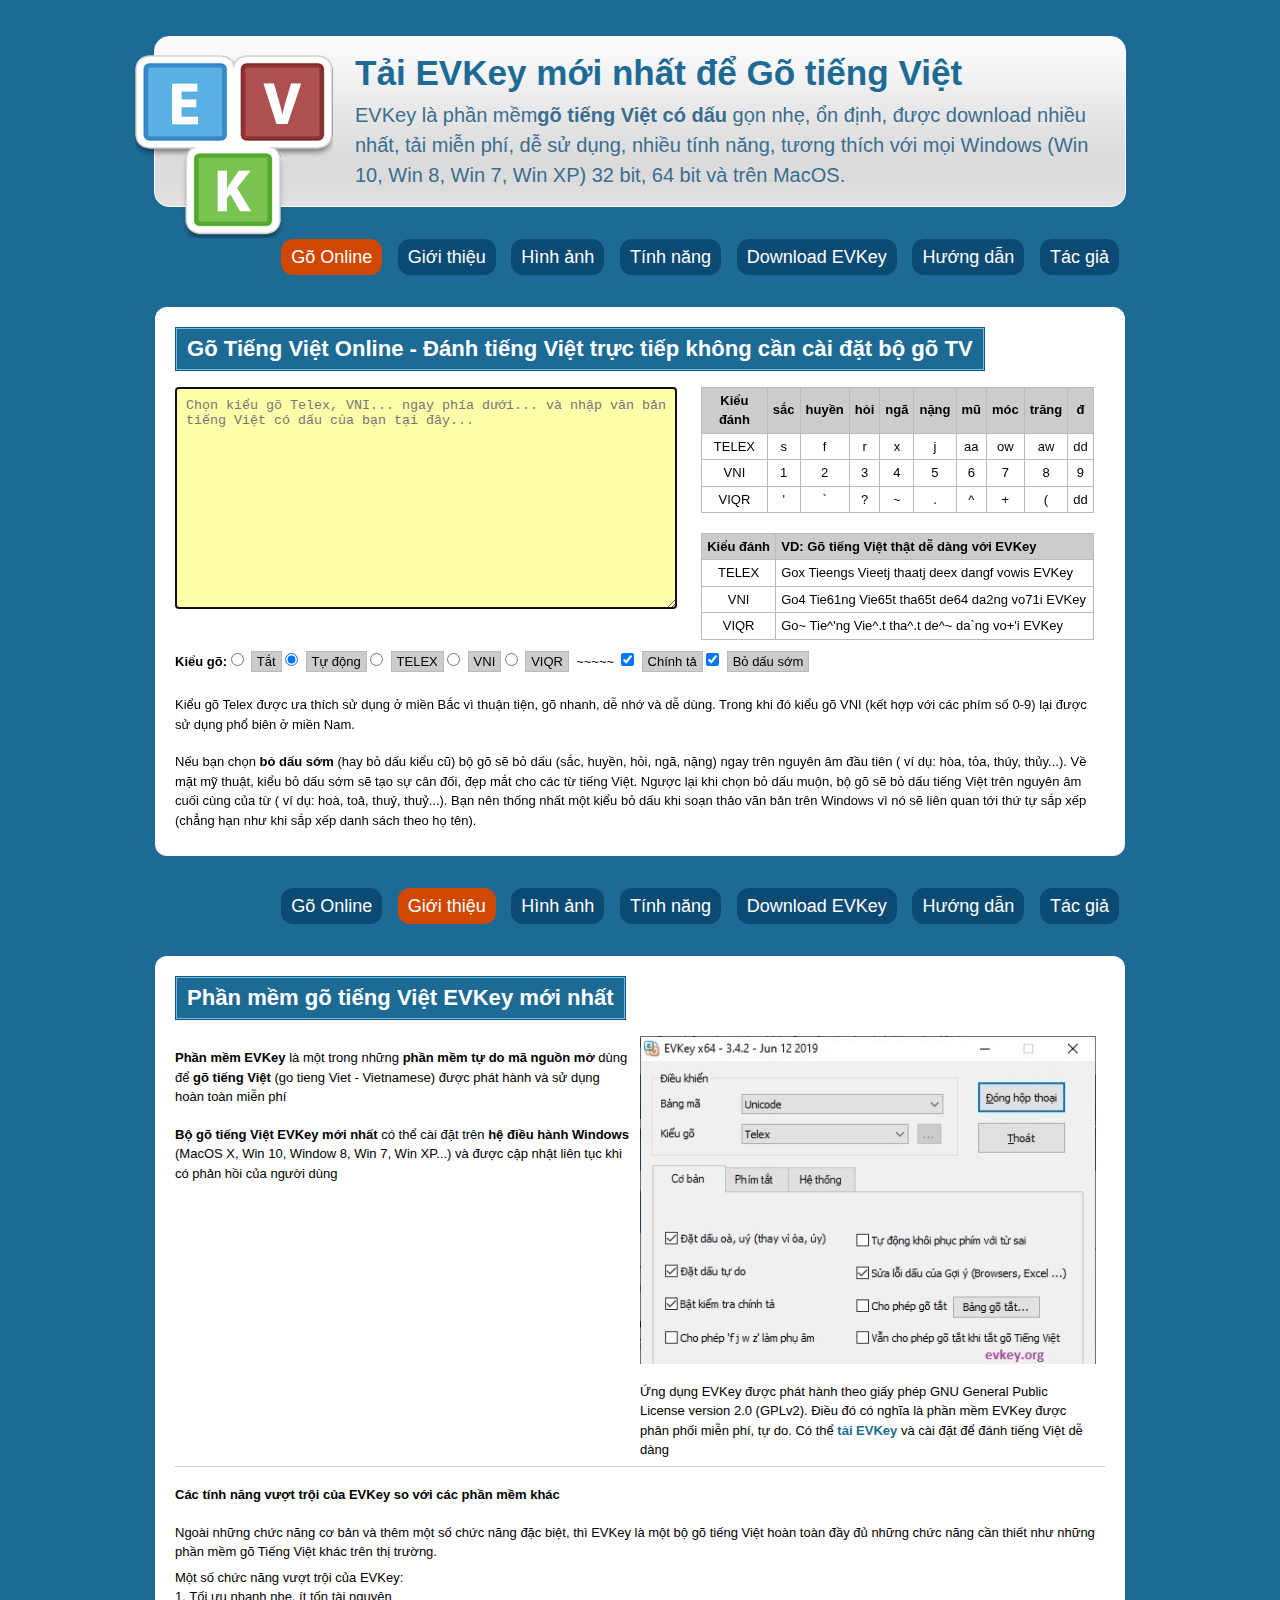
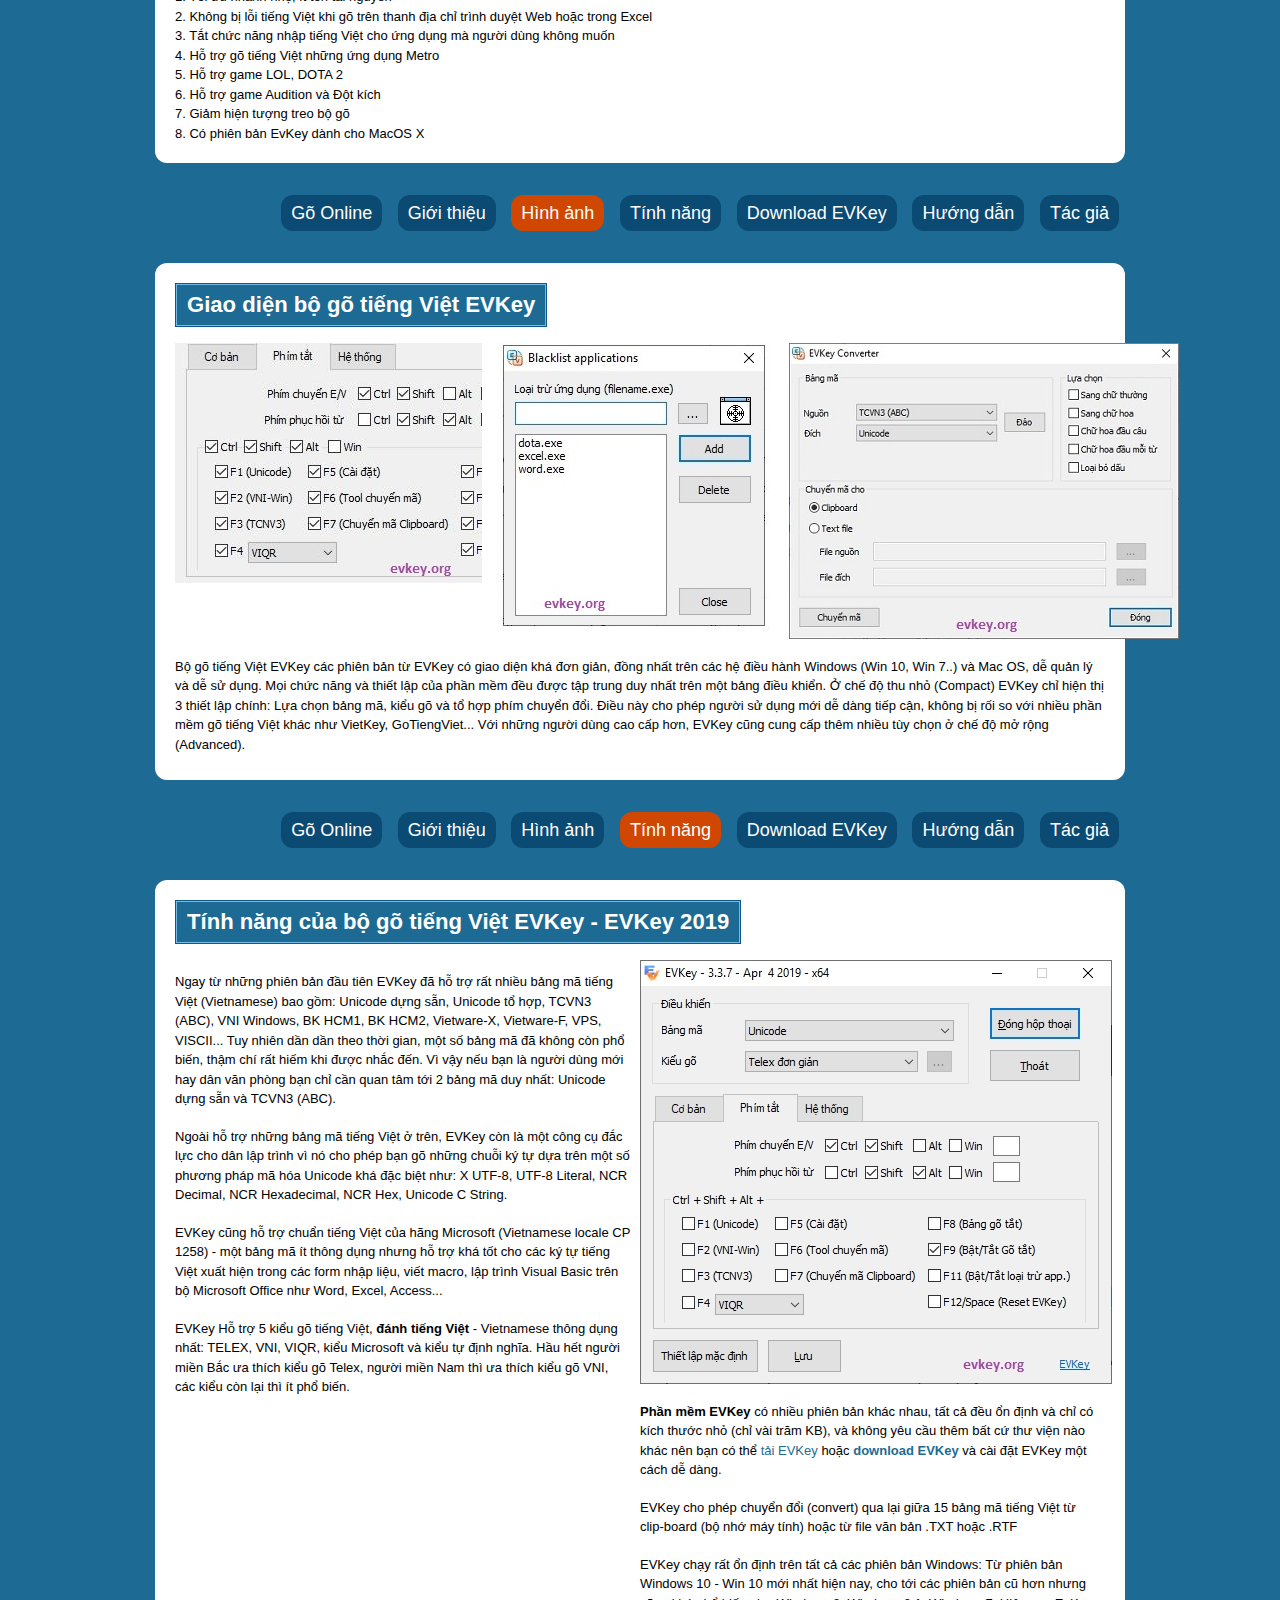
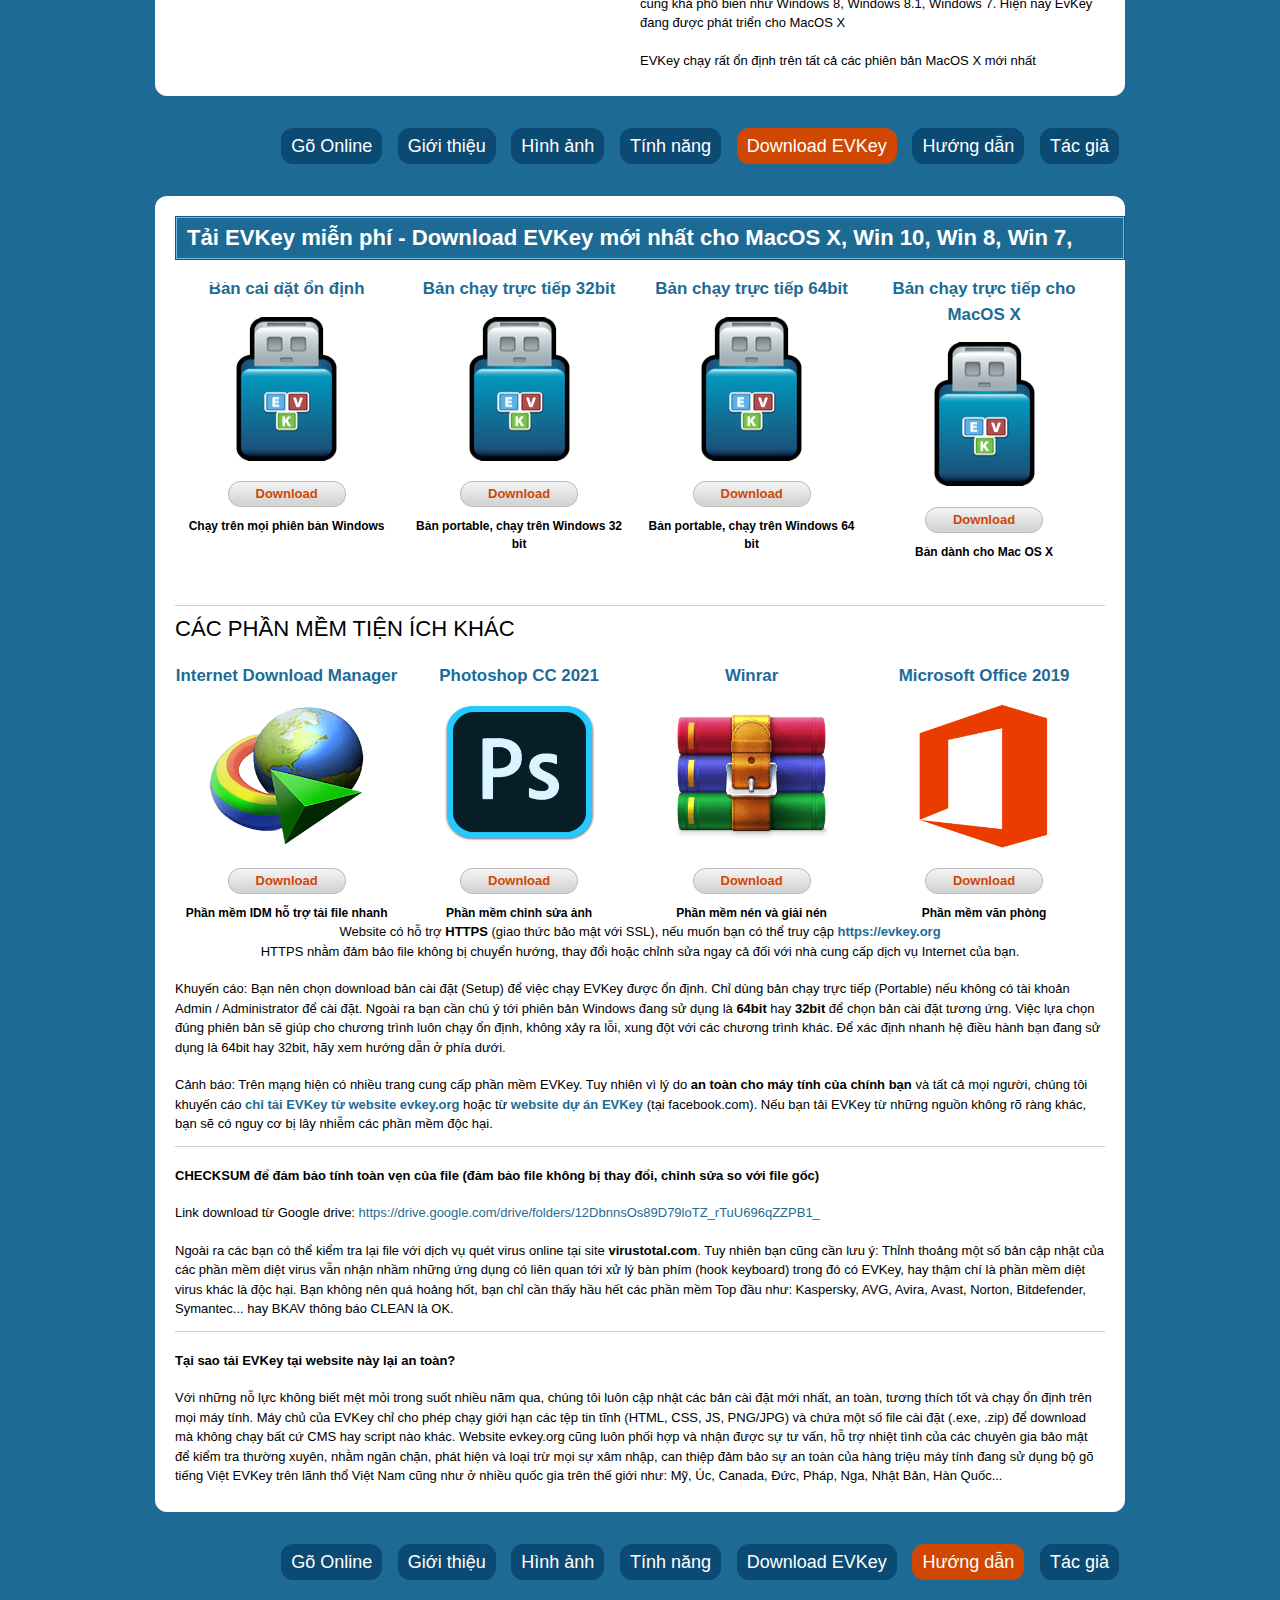
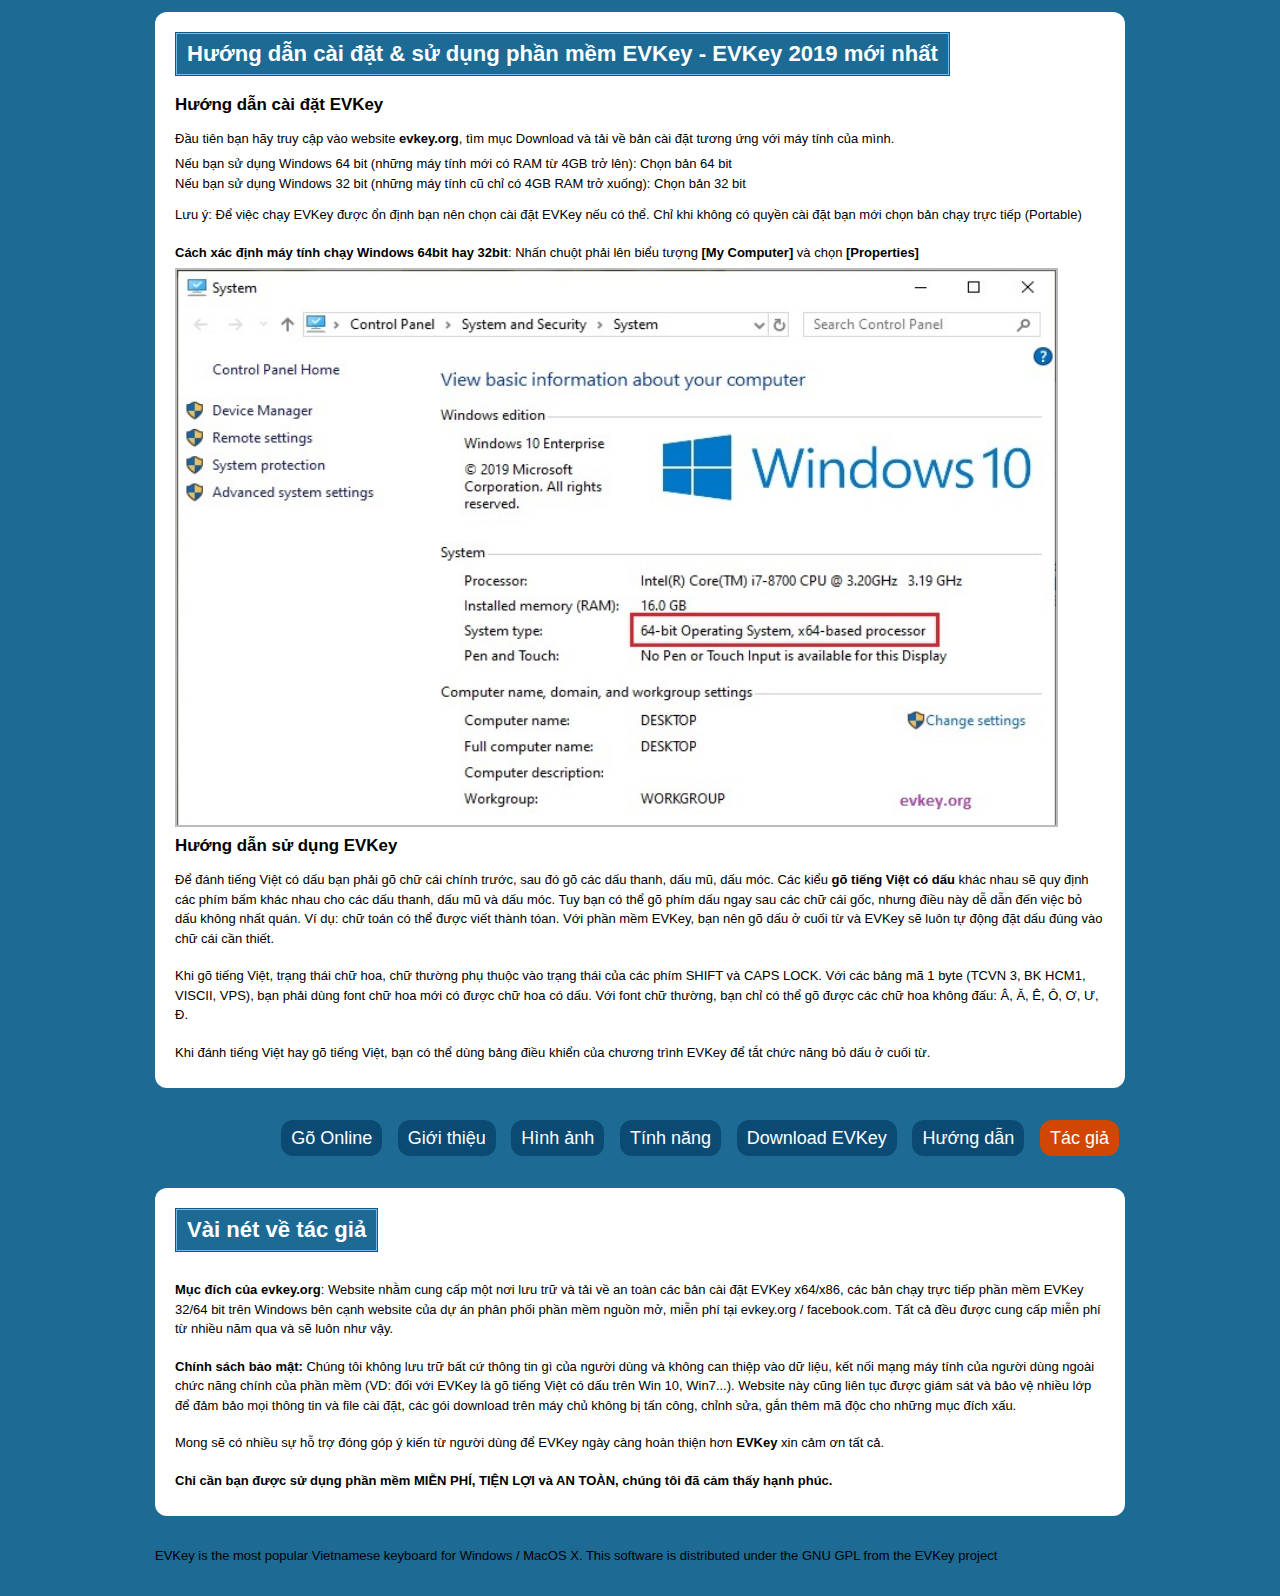
==== commit f90d1fef: "Add files via upload" ====
--- a/index.html
+++ b/index.html
@@ -15,6 +15,7 @@
     'https://www.googletagmanager.com/gtm.js?id='+i+dl;f.parentNode.insertBefore(j,f);
     })(window,document,'script','dataLayer','GTM-THFTQCQ');</script>
     <!-- End Google Tag Manager -->
+    <script data-ad-client="ca-pub-6322777268798897" async src="https://pagead2.googlesyndication.com/pagead/js/adsbygoogle.js"></script>
 </head>
 <body>
     <!-- Google Tag Manager (noscript) -->
@@ -444,13 +445,69 @@
                         <a href="#download" title="EVKey dành cho MacOS X" rel="nofollow">Bản chạy trực tiếp cho MacOS X</a>
                     </h3>
                     <img src="media/images/download/evkey-portable.png" alt="EVKey Mac OS" width="155" height="144" />
-                    <a class="downloadbutton" href="https://github.com/evkey/evkey.github.io/releases/download/Latest/EVKeyMac.zip" title="Download EvKey portable 64 bit">Download</a>
+                    <a class="downloadbutton" href="https://github.com/lamquangminh/EVKey/releases/download/Release/EVKeyMac.zip" title="Download EvKey portable 64 bit">Download</a>
                     <div class="downloadnote">
                         <strong>Bản dành cho Mac OS X </strong>
                     </div>
                 </div>
             </div>
             <div class="clear"></div>
+
+
+
+<br>
+            <p style="text-align:center;">
+                
+                <hr>
+                <h2>CÁC PHẦN MỀM TIỆN ÍCH KHÁC</h2>
+            </p>
+
+            <div class="custom">
+                <div class="block4">
+                    <h3>
+                        <a href="#download" title="idm" rel="nofollow">Internet Download Manager</a>
+                    </h3>
+                    <img src="media/images/download/idm.png" alt="idm crack" width="155" height="144" />
+                    <a class="downloadbutton" target="_blank" href="https://wannacrack.com/software/internet/internet-download-manager-idm-6-38-build-17"  title="Download IDM">Download</a>
+                    <div class="downloadnote">
+                        <strong>Phần mềm IDM hỗ trợ tải file nhanh</strong>
+                    </div>
+                </div>
+
+                <div class="block4">
+                    <h3>
+                        <a href="##download" title="Download Photoshop crack" rel="nofollow">Photoshop CC 2021</a>
+                    </h3>
+                    <img src="media/images/download/photoshop.png" alt="Photoshop" width="155" height="144" />
+                    <a class="downloadbutton"  target="_blank" href="https://wannacrack.com/software/graphic/adobe-photoshop-2021-v22-2-0-183-x64-v22-1-1-macos"  title="Download Photoshop portable">Download</a>
+                    <div class="downloadnote">
+                        <strong>Phần mềm chỉnh sửa ảnh</strong>
+                    </div>
+                </div>
+                <div class="block4">
+                    <h3>
+                        <a href="#download" title="Winrar" rel="nofollow">Winrar</a>
+                    </h3>
+                    <img src="media/images/download/winrar.png" alt="Winrar Portable" width="155" height="144" />
+                    <a class="downloadbutton"  target="_blank" href="https://wannacrack.com/software/compressor/winrar-6-0-x86-x64-portable" title="Download Winrar">Download</a>
+                    <div class="downloadnote">
+                        <strong>Phần mềm nén và giải nén</strong>
+                    </div>
+                </div>
+                <div class="block4">
+                    <h3>
+                        <a href="#download" title="Microsoft Office 2019" rel="nofollow">Microsoft Office 2019</a>
+                    </h3>
+                    <img src="media/images/download/office.png" alt="Microsoft Office 2019" width="155" height="144" />
+                    <a class="downloadbutton"  target="_blank" href="https://wannacrack.com/software/office-pdf/office-2019-version-2006-build-13001-20498-1908-rtm" title="Microsoft Office 2019">Download</a>
+                    <div class="downloadnote">
+                        <strong>Phần mềm văn phòng </strong>
+                    </div>
+                </div>
+            </div>
+
+
+
             <p style="text-align:center;">
                 Website có hỗ trợ
                 <strong>HTTPS</strong> (giao thức bảo mật với SSL), nếu muốn bạn có thể truy cập
